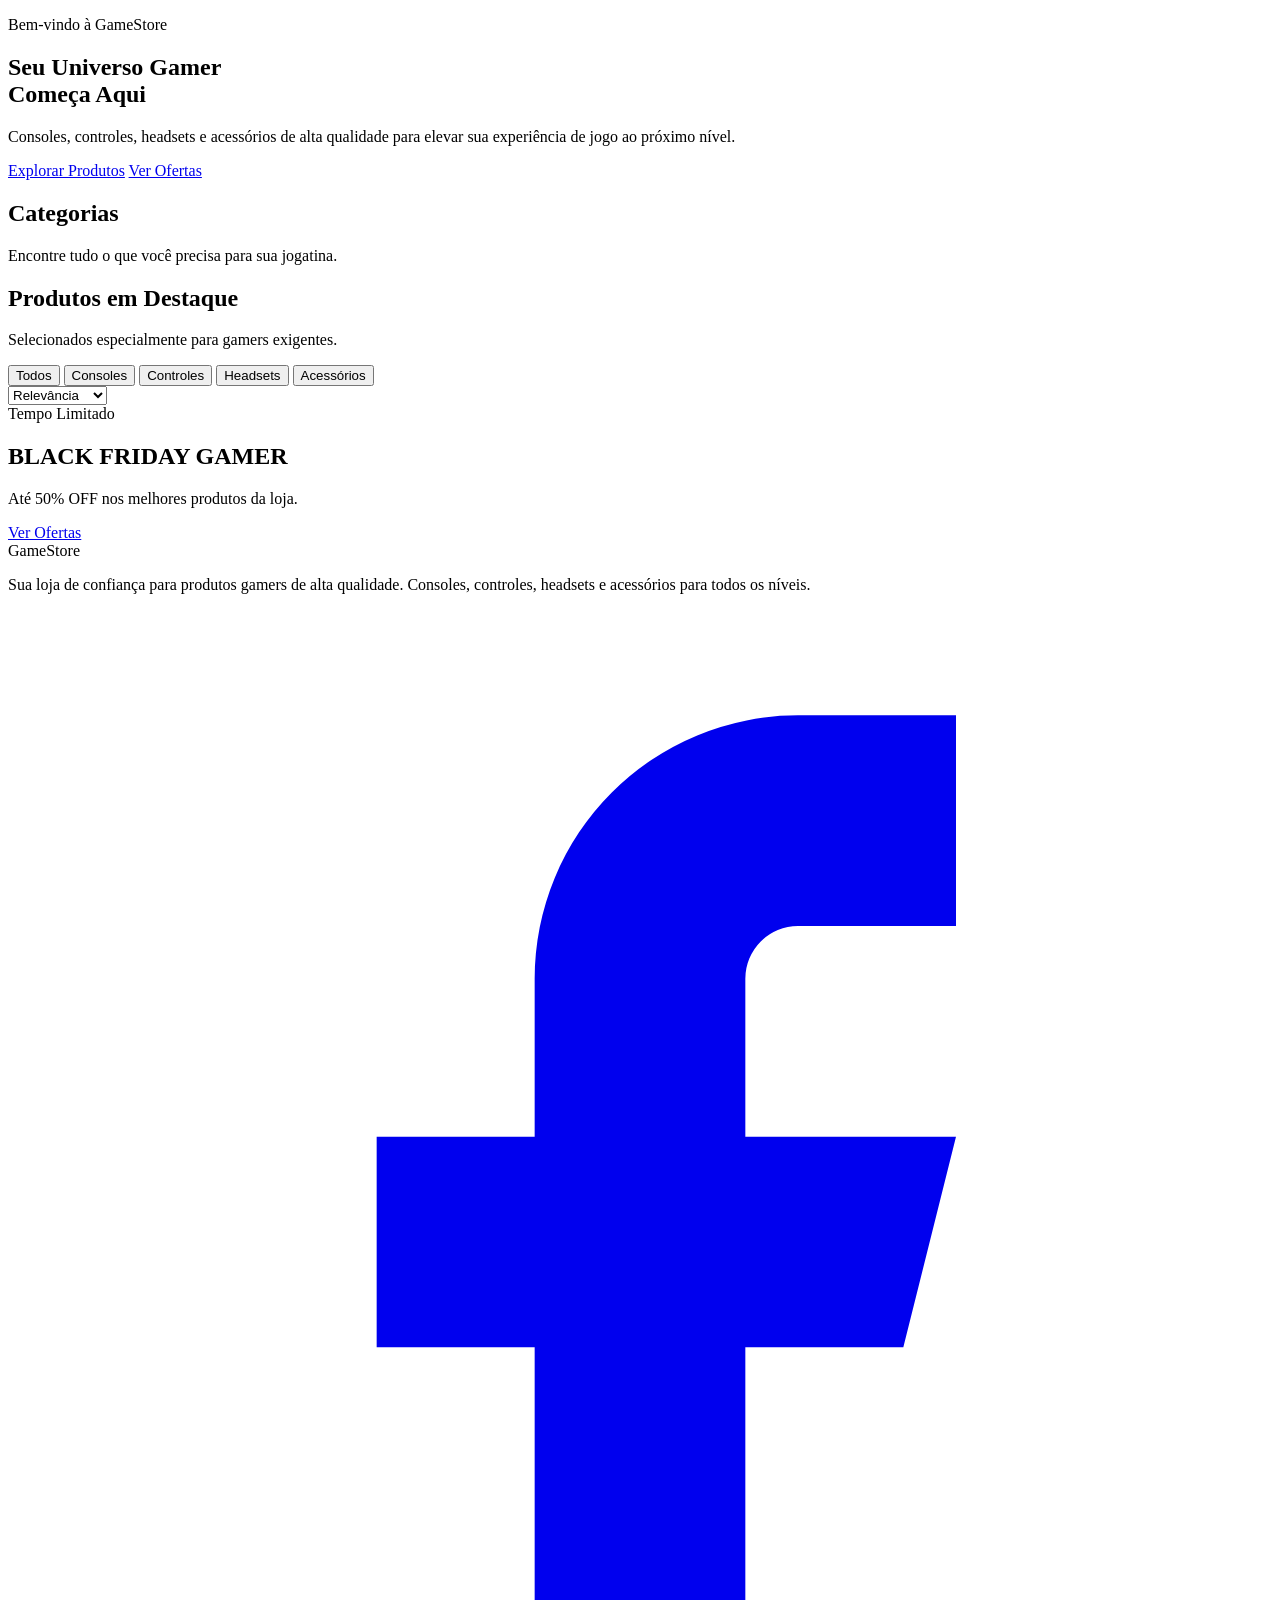
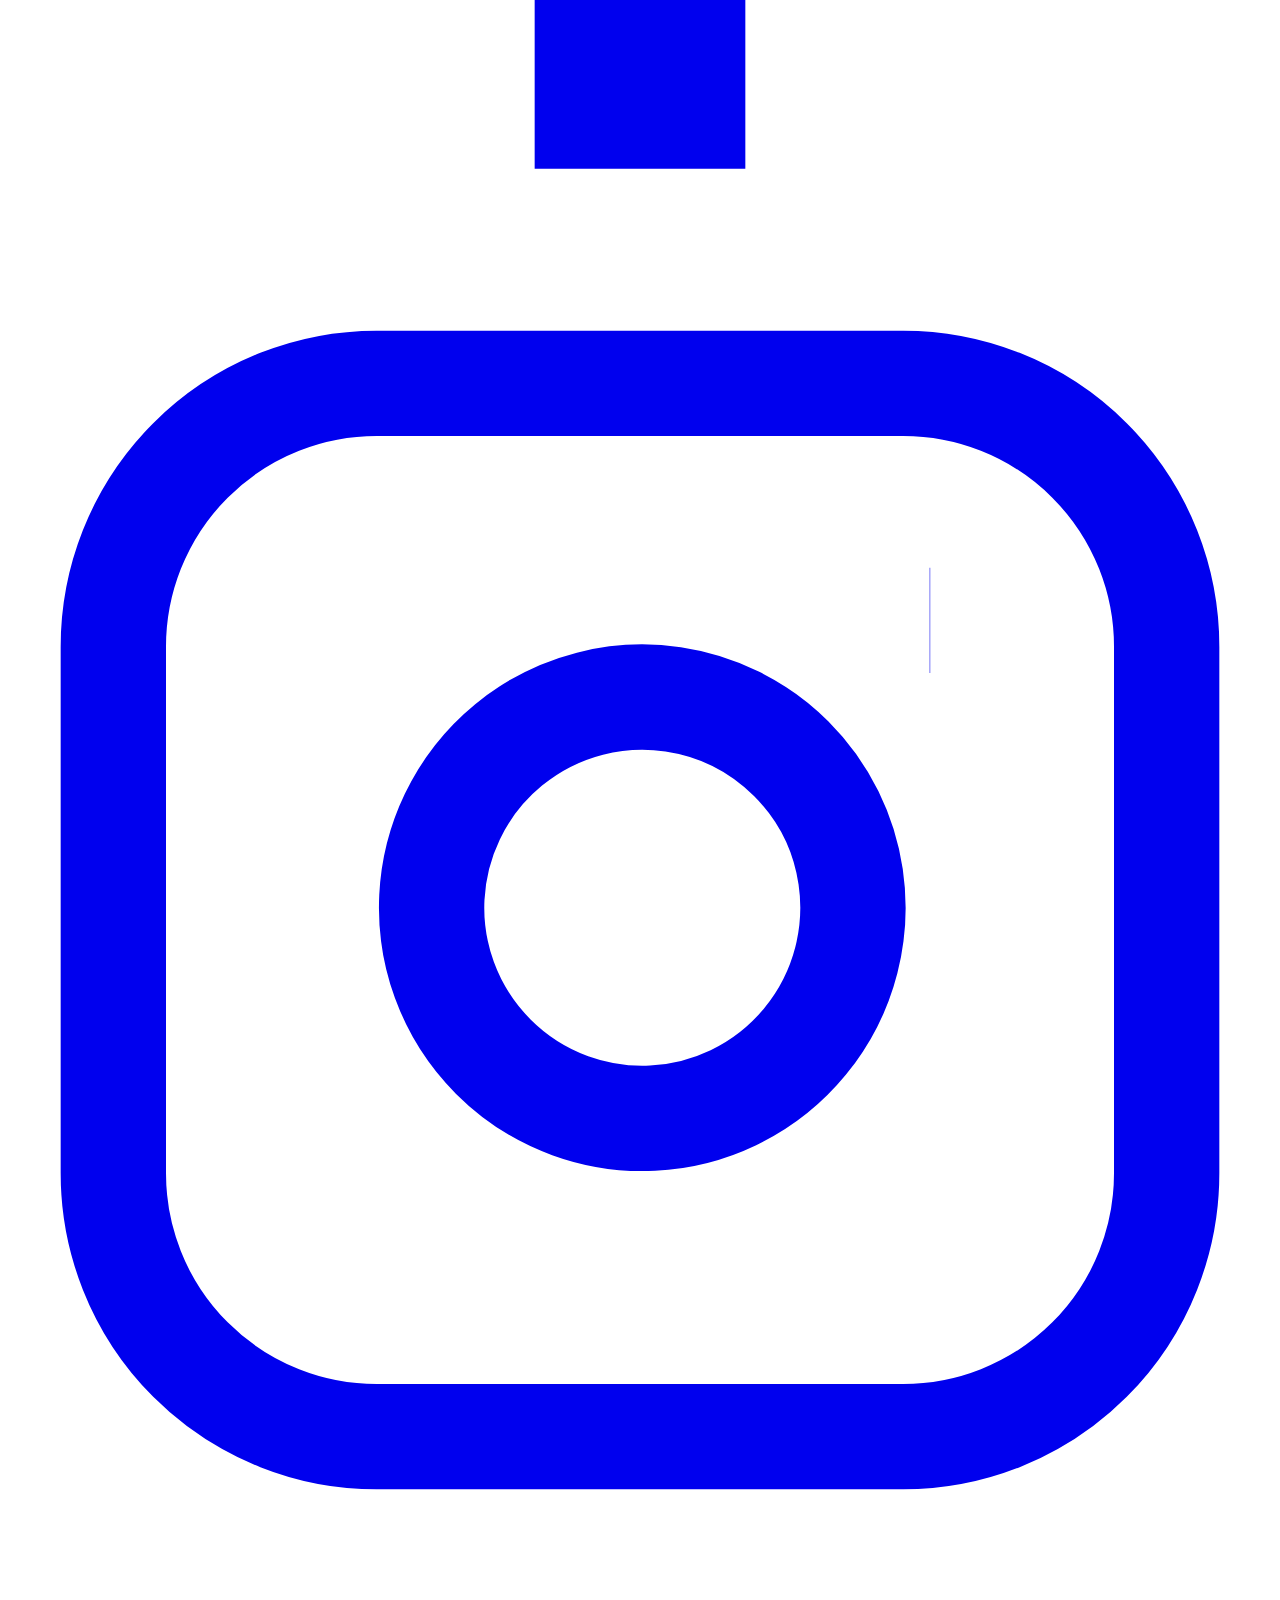
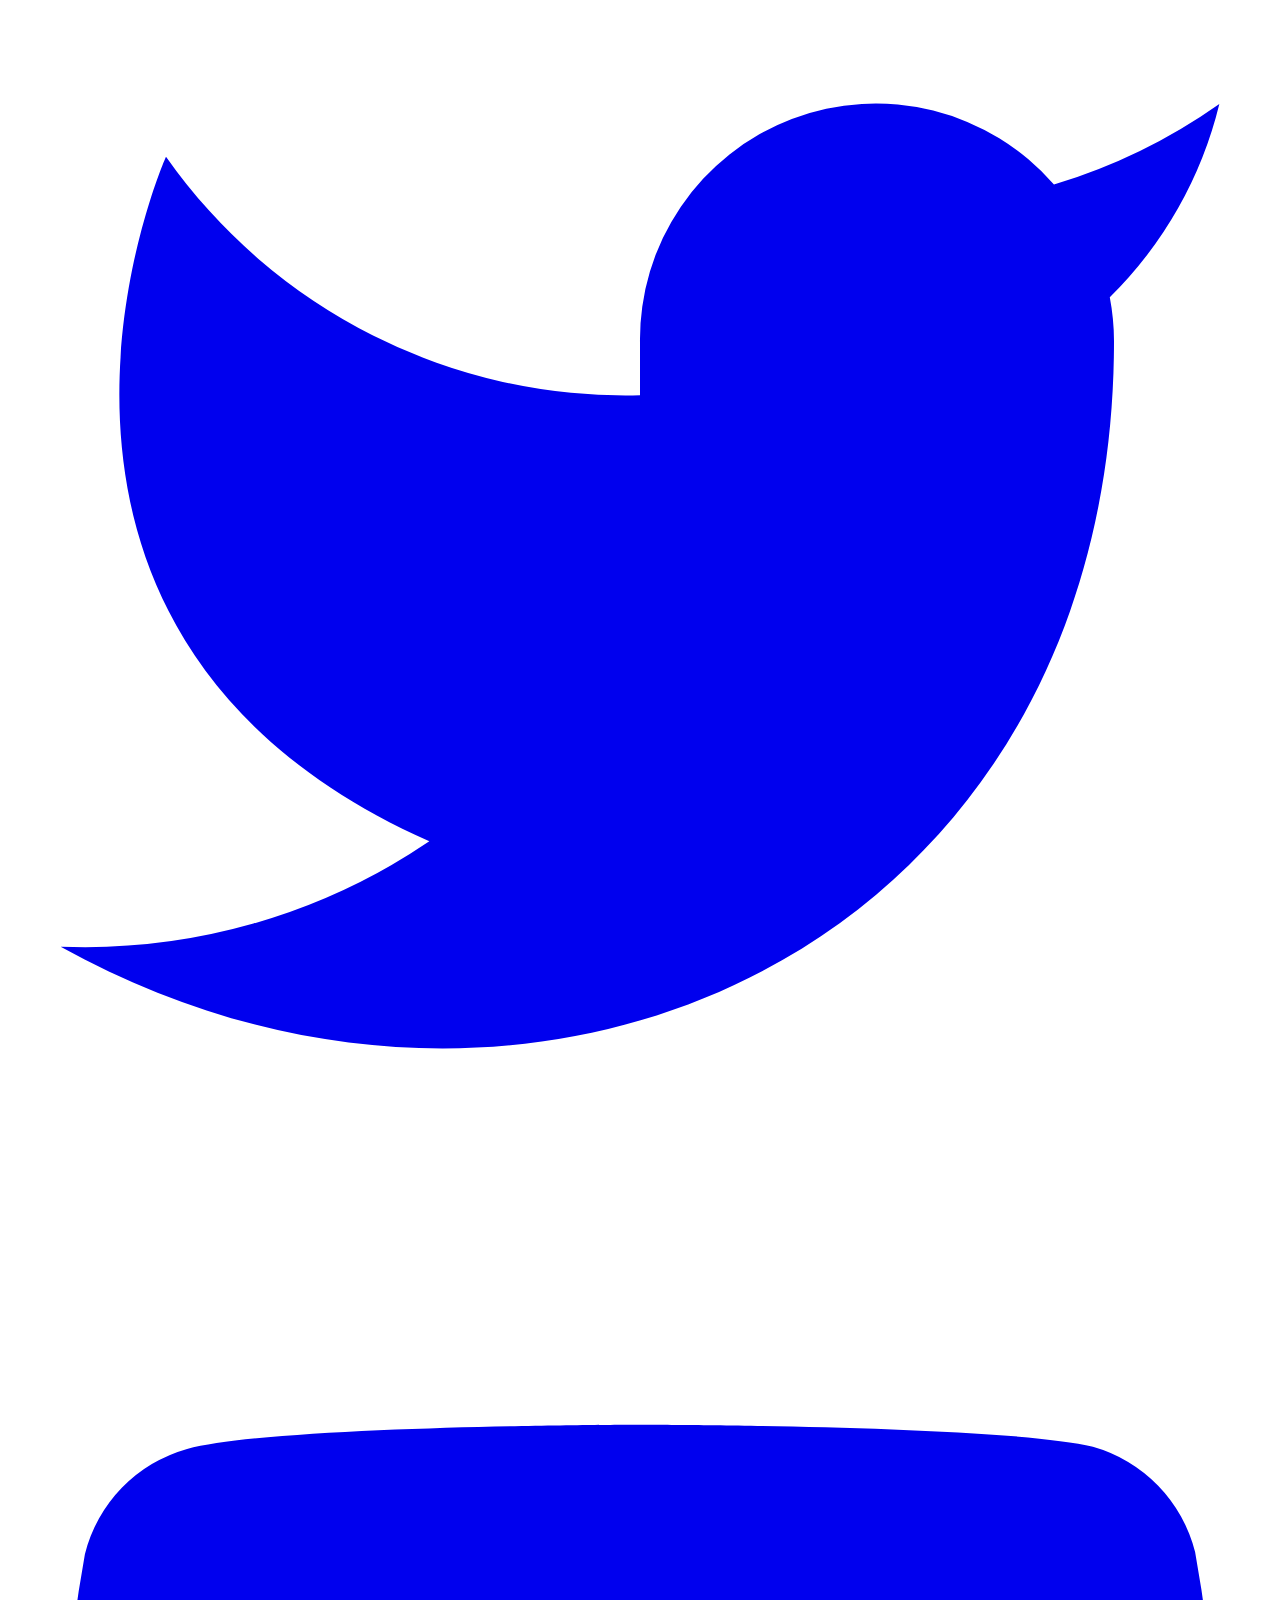
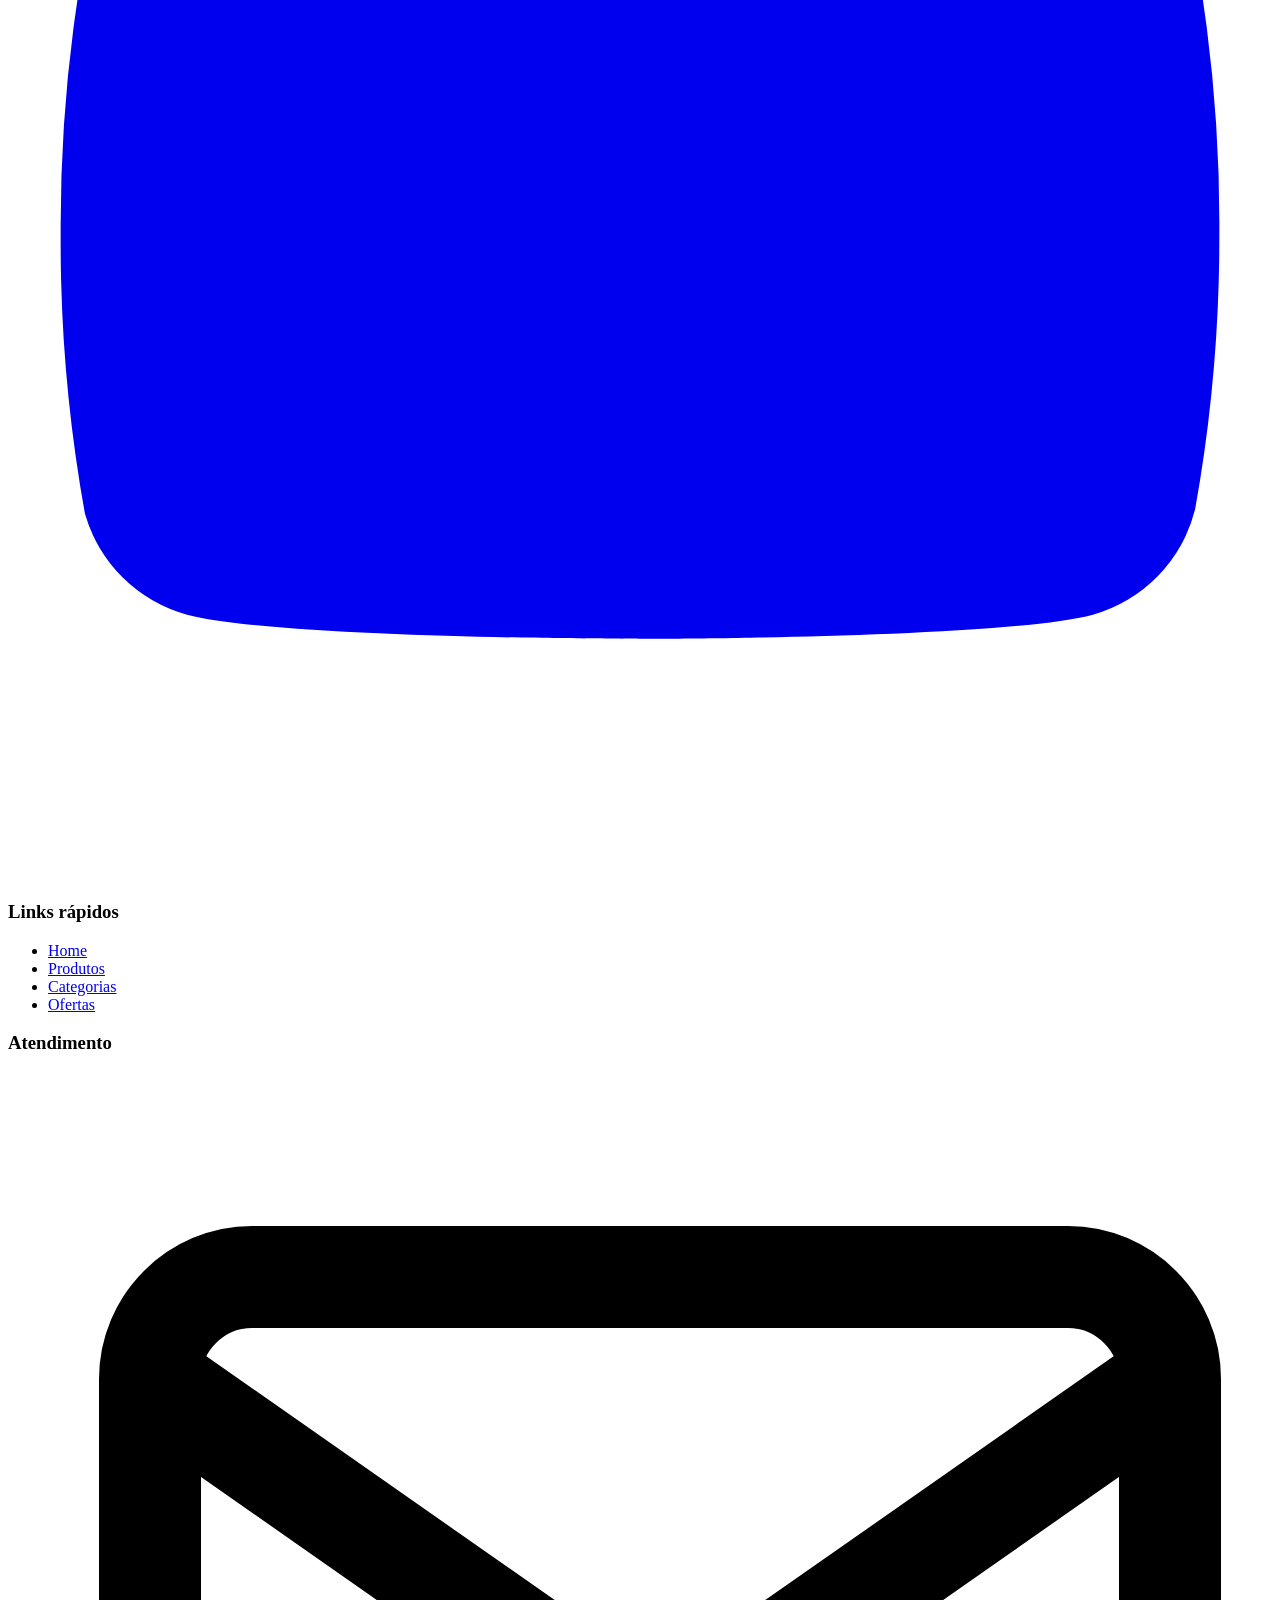
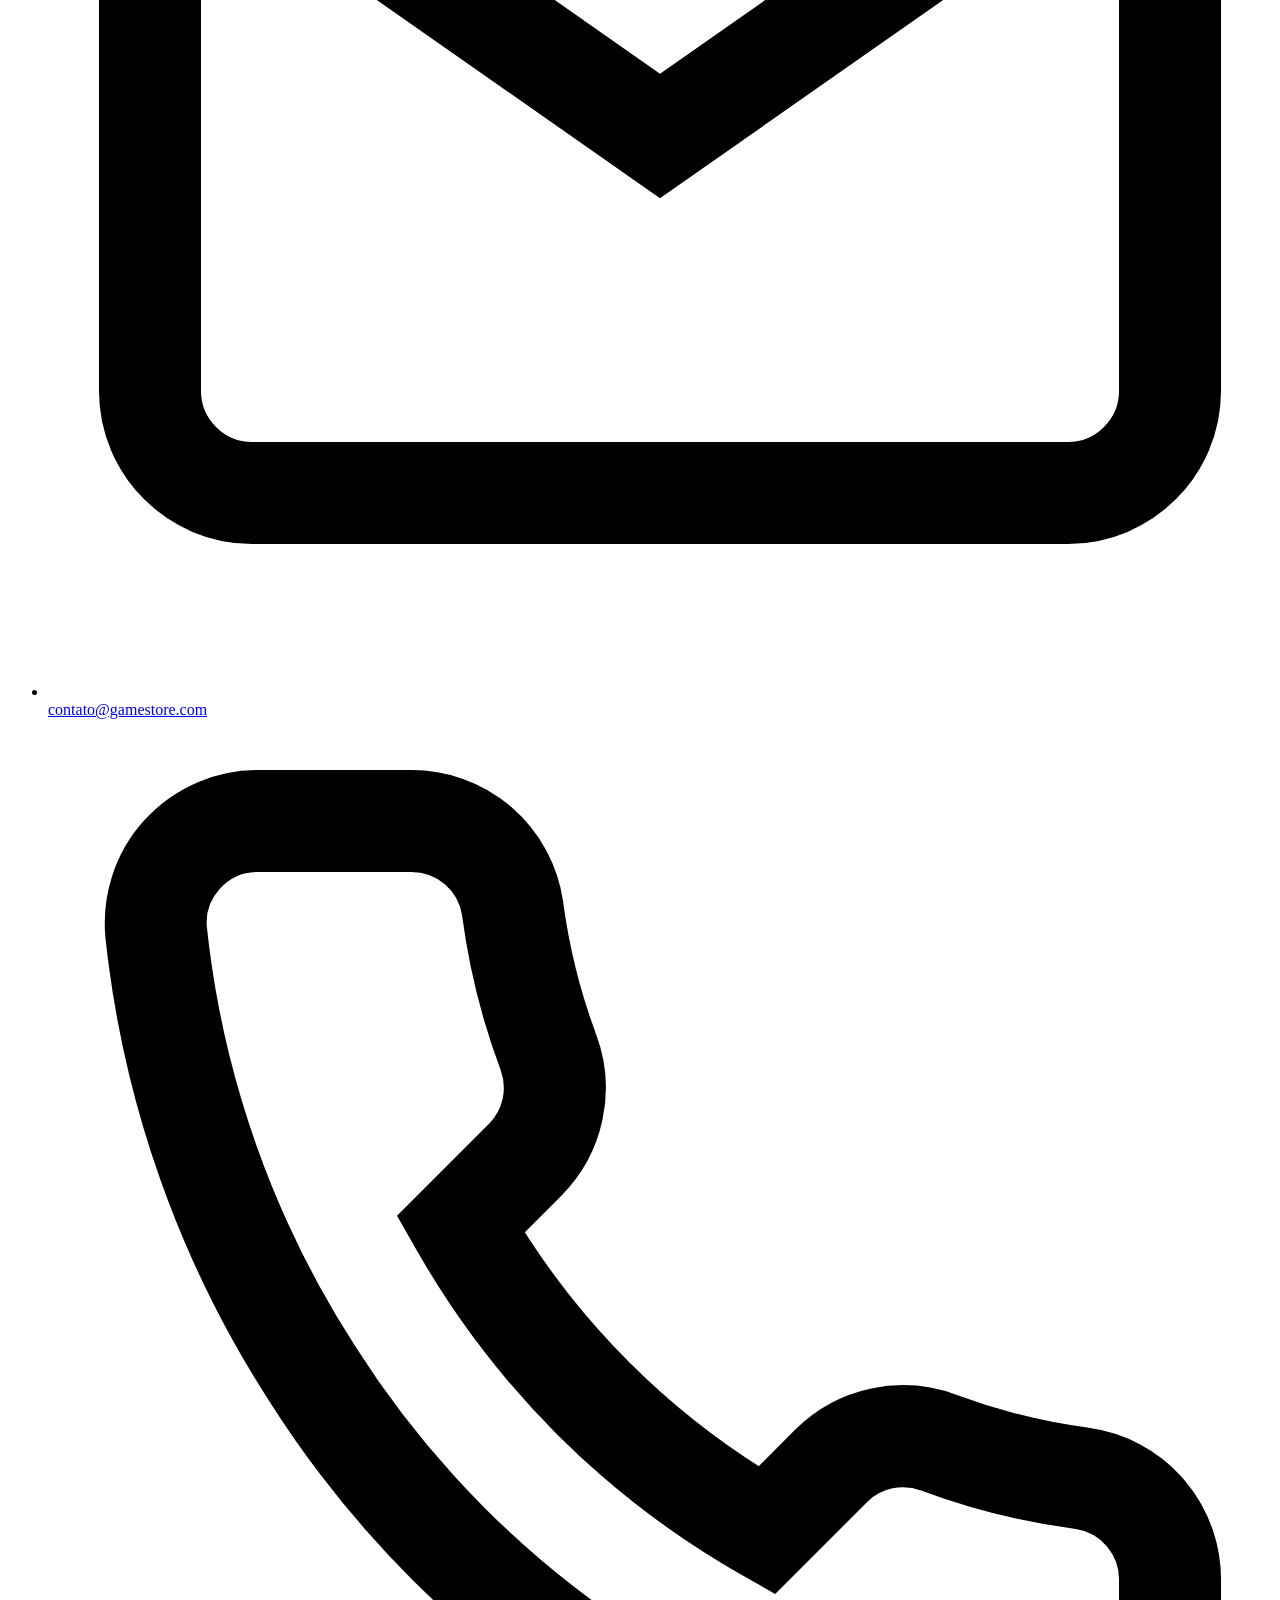
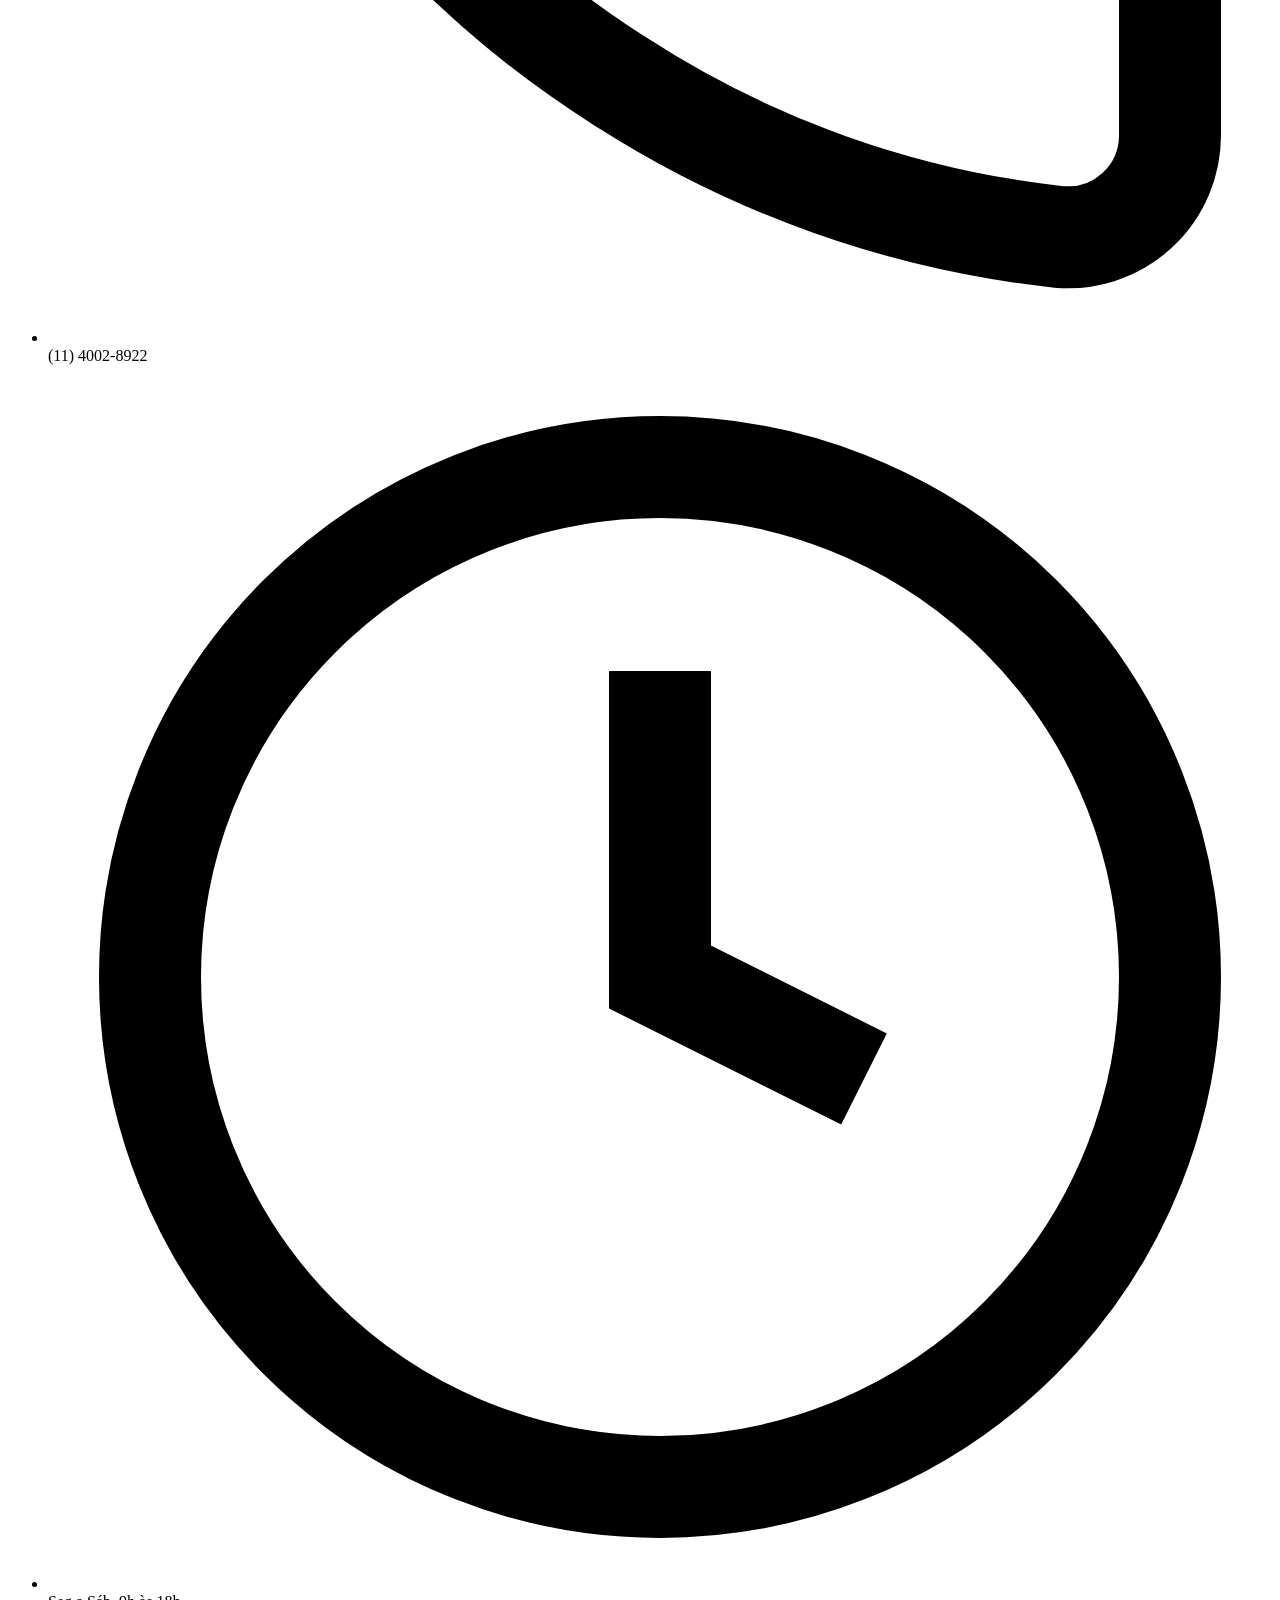
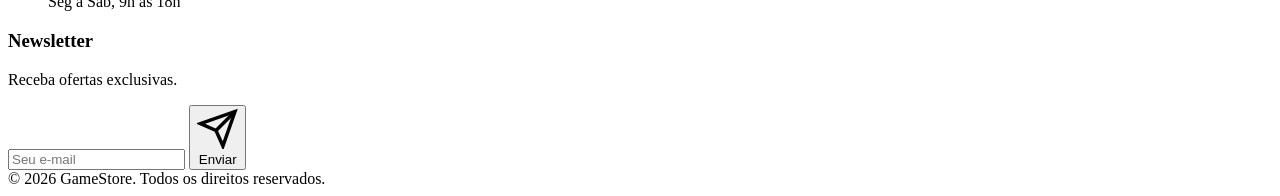
==== src/main/resources/static/index.html @ 71f6794e "frontend feito" ====
<!DOCTYPE html>
<html lang="pt-BR">
<head>
  <meta charset="UTF-8">
  <meta name="viewport" content="width=device-width, initial-scale=1.0">
  <title>GameStore - Seu Universo Gamer</title>
  <link rel="stylesheet" href="/css/style.css">
</head>
<body>

  <!-- Header -->
  <header class="header"></header>

  <!-- ============================================
       HERO
  ============================================ -->
  <section class="hero">
    <div class="hero-bg"></div>
    <div class="hero-overlay"></div>
    <div class="container">
      <div class="hero-content">
        <p class="hero-tag">Bem-vindo à GameStore</p>
        <h1 class="hero-title">
          Seu Universo Gamer<br>
          <span class="highlight">Começa Aqui</span>
        </h1>
        <p class="hero-description">
          Consoles, controles, headsets e acessórios de alta qualidade
          para elevar sua experiência de jogo ao próximo nível.
        </p>
        <div class="hero-buttons">
          <a href="#produtos" class="btn btn-primary">Explorar Produtos</a>
          <a href="#ofertas" class="btn btn-outline">Ver Ofertas</a>
        </div>
      </div>
    </div>
  </section>

  <!-- ============================================
       CATEGORIAS
  ============================================ -->
  <section class="section" id="categorias">
    <div class="container">
      <div class="section-header">
        <h2 class="section-title">Categorias</h2>
        <p class="section-subtitle">Encontre tudo o que você precisa para sua jogatina.</p>
      </div>
      <div class="categories-grid" id="categoriasGrid"></div>
    </div>
  </section>

  <!-- ============================================
       PRODUTOS EM DESTAQUE
  ============================================ -->
  <section class="section" id="produtos">
    <div class="container">
      <div class="section-header">
        <h2 class="section-title">Produtos em Destaque</h2>
        <p class="section-subtitle">Selecionados especialmente para gamers exigentes.</p>
      </div>

      <div class="products-toolbar">
        <div class="filter-tabs">
          <button class="filter-tab active" data-filtro="Todos">Todos</button>
          <button class="filter-tab" data-filtro="Consoles">Consoles</button>
          <button class="filter-tab" data-filtro="Controles">Controles</button>
          <button class="filter-tab" data-filtro="Headsets">Headsets</button>
          <button class="filter-tab" data-filtro="Acessórios">Acessórios</button>
        </div>
        <select class="sort-select" id="sortSelect">
          <option value="relevancia">Relevância</option>
          <option value="menor">Menor Preço</option>
          <option value="maior">Maior Preço</option>
          <option value="nome">Nome A-Z</option>
        </select>
      </div>

      <div class="products-grid" id="produtosGrid"></div>
    </div>
  </section>

  <!-- ============================================
       BENEFÍCIOS
  ============================================ -->
  <section class="section" id="beneficios">
    <div class="container">
      <div class="benefits-grid" id="beneficiosGrid"></div>
    </div>
  </section>

  <!-- ============================================
       BANNER PROMOCIONAL
  ============================================ -->
  <section class="section" id="ofertas">
    <div class="container">
      <div class="promo-banner">
        <div class="promo-content">
          <span class="promo-tag">Tempo Limitado</span>
          <h2 class="promo-title">BLACK FRIDAY GAMER</h2>
          <p class="promo-desc">Até 50% OFF nos melhores produtos da loja.</p>
          <a href="#produtos" class="btn btn-primary">Ver Ofertas</a>
        </div>
      </div>
    </div>
  </section>

  <!-- ============================================
       FOOTER
  ============================================ -->
  <footer class="footer" id="contato">
    <div class="container">
      <div class="footer-grid">
        <div>
          <div class="footer-logo">
            GameStore
            <span class="logo-icon"></span>
          </div>
          <p class="footer-desc">
            Sua loja de confiança para produtos gamers de alta qualidade.
            Consoles, controles, headsets e acessórios para todos os níveis.
          </p>
          <div class="social-links">
            <a href="#" class="social-link" title="Facebook">
              <svg viewBox="0 0 24 24" fill="currentColor"><path d="M18 2h-3a5 5 0 0 0-5 5v3H7v4h3v8h4v-8h3l1-4h-4V7a1 1 0 0 1 1-1h3z"/></svg>
            </a>
            <a href="#" class="social-link" title="Instagram">
              <svg viewBox="0 0 24 24" fill="none" stroke="currentColor" stroke-width="2"><rect x="2" y="2" width="20" height="20" rx="5"/><path d="M16 11.37A4 4 0 1 1 12.63 8 4 4 0 0 1 16 11.37z"/><line x1="17.5" y1="6.5" x2="17.51" y2="6.5"/></svg>
            </a>
            <a href="#" class="social-link" title="Twitter/X">
              <svg viewBox="0 0 24 24" fill="currentColor"><path d="M23 3a10.9 10.9 0 0 1-3.14 1.53 4.48 4.48 0 0 0-7.86 3v1A10.66 10.66 0 0 1 3 4s-4 9 5 13a11.64 11.64 0 0 1-7 2c9 5 20 0 20-11.5a4.5 4.5 0 0 0-.08-.83A7.72 7.72 0 0 0 23 3z"/></svg>
            </a>
            <a href="#" class="social-link" title="YouTube">
              <svg viewBox="0 0 24 24" fill="currentColor"><path d="M22.54 6.42a2.78 2.78 0 0 0-1.94-2C18.88 4 12 4 12 4s-6.88 0-8.6.46a2.78 2.78 0 0 0-1.94 2A29 29 0 0 0 1 11.75a29 29 0 0 0 .46 5.33A2.78 2.78 0 0 0 3.4 19c1.72.46 8.6.46 8.6.46s6.88 0 8.6-.46a2.78 2.78 0 0 0 1.94-2 29 29 0 0 0 .46-5.25 29 29 0 0 0-.46-5.33z"/><polygon points="9.75 15.02 15.5 11.75 9.75 8.48 9.75 15.02"/></svg>
            </a>
          </div>
        </div>

        <div>
          <h3 class="footer-title">Links rápidos</h3>
          <ul class="footer-links">
            <li><a href="/">Home</a></li>
            <li><a href="#produtos">Produtos</a></li>
            <li><a href="#categorias">Categorias</a></li>
            <li><a href="#ofertas">Ofertas</a></li>
          </ul>
        </div>

        <div>
          <h3 class="footer-title">Atendimento</h3>
          <ul class="footer-contact">
            <li>
              <svg viewBox="0 0 24 24" fill="none" stroke="currentColor" stroke-width="2"><path d="M4 4h16c1.1 0 2 .9 2 2v12c0 1.1-.9 2-2 2H4c-1.1 0-2-.9-2-2V6c0-1.1.9-2 2-2z"/><polyline points="22,6 12,13 2,6"/></svg>
              <a href="mailto:contato@gamestore.com">contato@gamestore.com</a>
            </li>
            <li>
              <svg viewBox="0 0 24 24" fill="none" stroke="currentColor" stroke-width="2"><path d="M22 16.92v3a2 2 0 0 1-2.18 2 19.79 19.79 0 0 1-8.63-3.07 19.5 19.5 0 0 1-6-6 19.79 19.79 0 0 1-3.07-8.67A2 2 0 0 1 4.11 2h3a2 2 0 0 1 2 1.72 12.84 12.84 0 0 0 .7 2.81 2 2 0 0 1-.45 2.11L8.09 9.91a16 16 0 0 0 6 6l1.27-1.27a2 2 0 0 1 2.11-.45 12.84 12.84 0 0 0 2.81.7A2 2 0 0 1 22 16.92z"/></svg>
              <span>(11) 4002-8922</span>
            </li>
            <li>
              <svg viewBox="0 0 24 24" fill="none" stroke="currentColor" stroke-width="2"><circle cx="12" cy="12" r="10"/><polyline points="12 6 12 12 16 14"/></svg>
              <span>Seg a Sáb, 9h às 18h</span>
            </li>
          </ul>
        </div>

        <div>
          <h3 class="footer-title">Newsletter</h3>
          <p class="newsletter-text">Receba ofertas exclusivas.</p>
          <form class="newsletter-form" id="newsletterForm">
            <input type="email" class="newsletter-input" placeholder="Seu e-mail" required>
            <button type="submit" class="newsletter-btn">
              <svg viewBox="0 0 24 24" fill="none" stroke="currentColor" stroke-width="2"><line x1="22" y1="2" x2="11" y2="13"/><polygon points="22 2 15 22 11 13 2 9 22 2"/></svg>
              Enviar
            </button>
          </form>
        </div>
      </div>

      <div class="footer-bottom">
        © 2026 GameStore. Todos os direitos reservados.
      </div>
    </div>
  </footer>

  <!-- Modal de Produto -->
  <div class="modal-overlay" id="modalOverlay"></div>

  <!-- Scripts -->
  <script src="/js/api.js"></script>
  <script src="/js/main.js"></script>
</body>
</html>
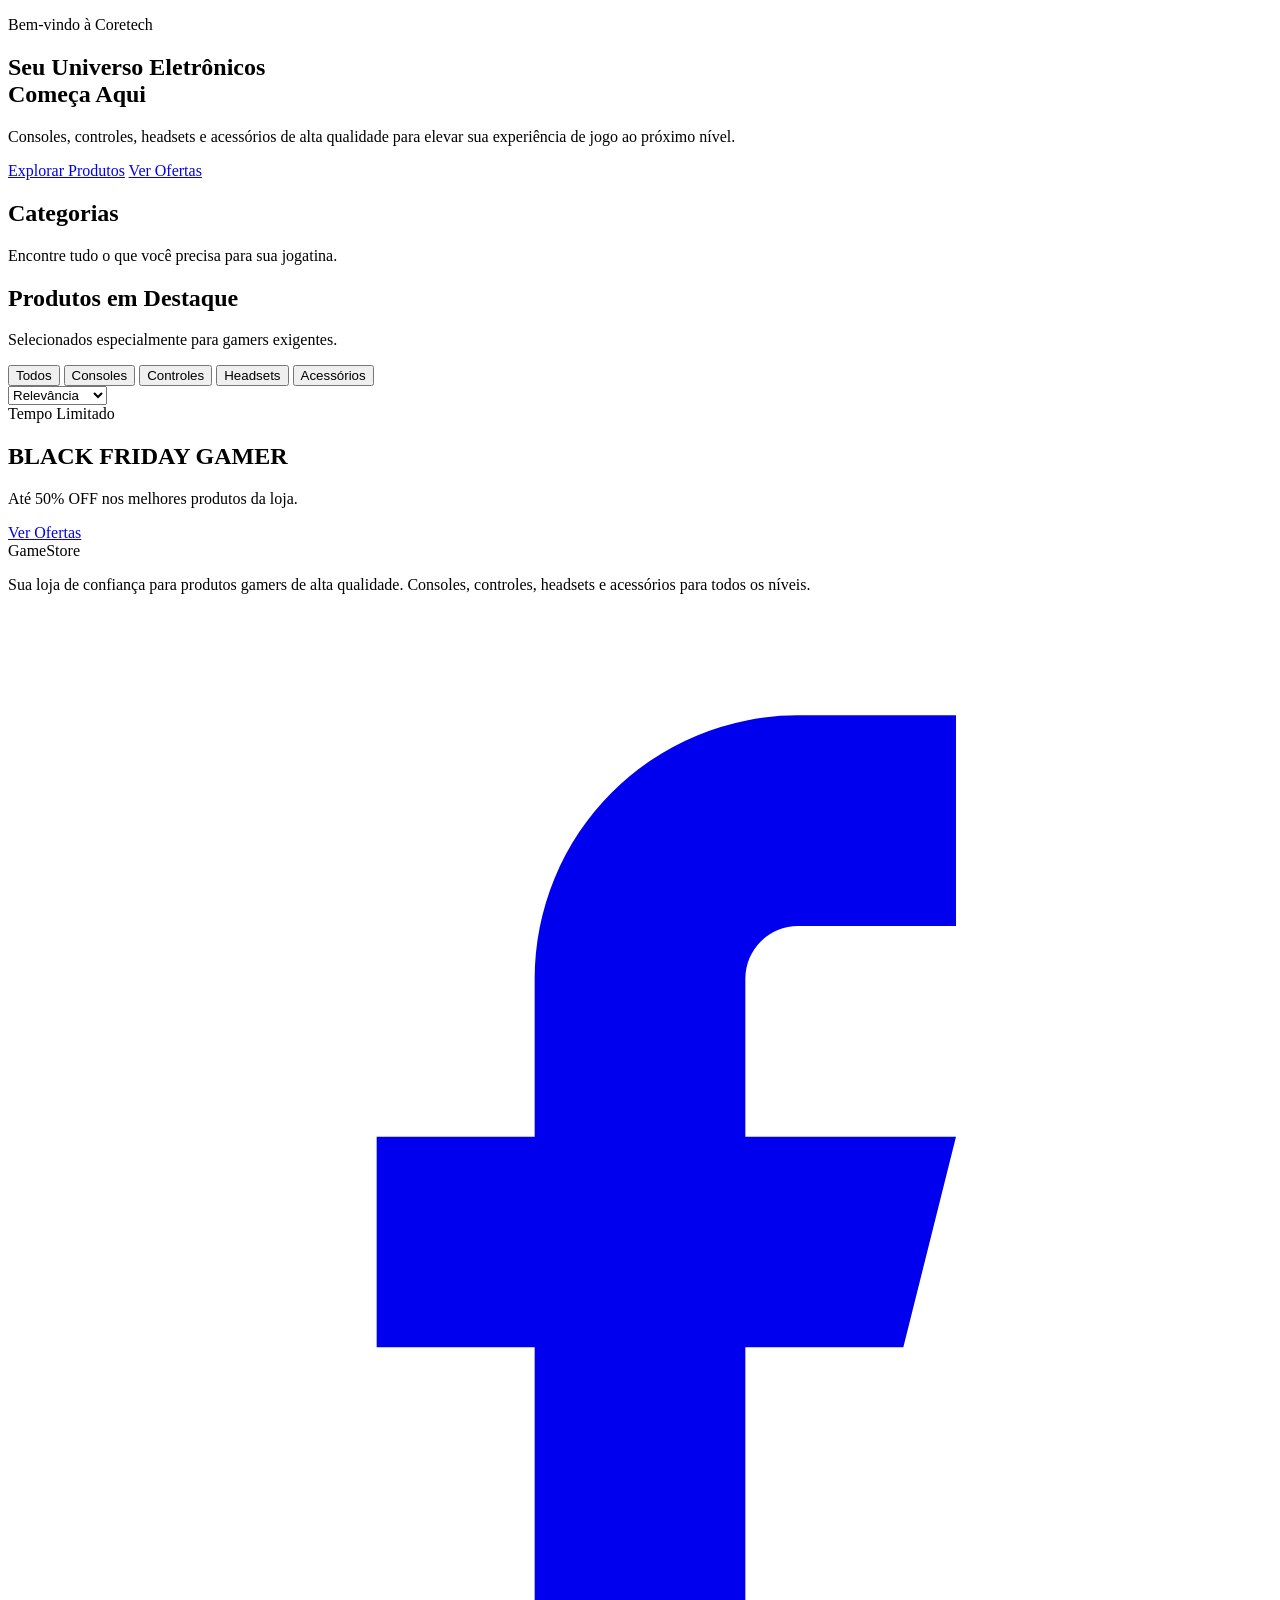
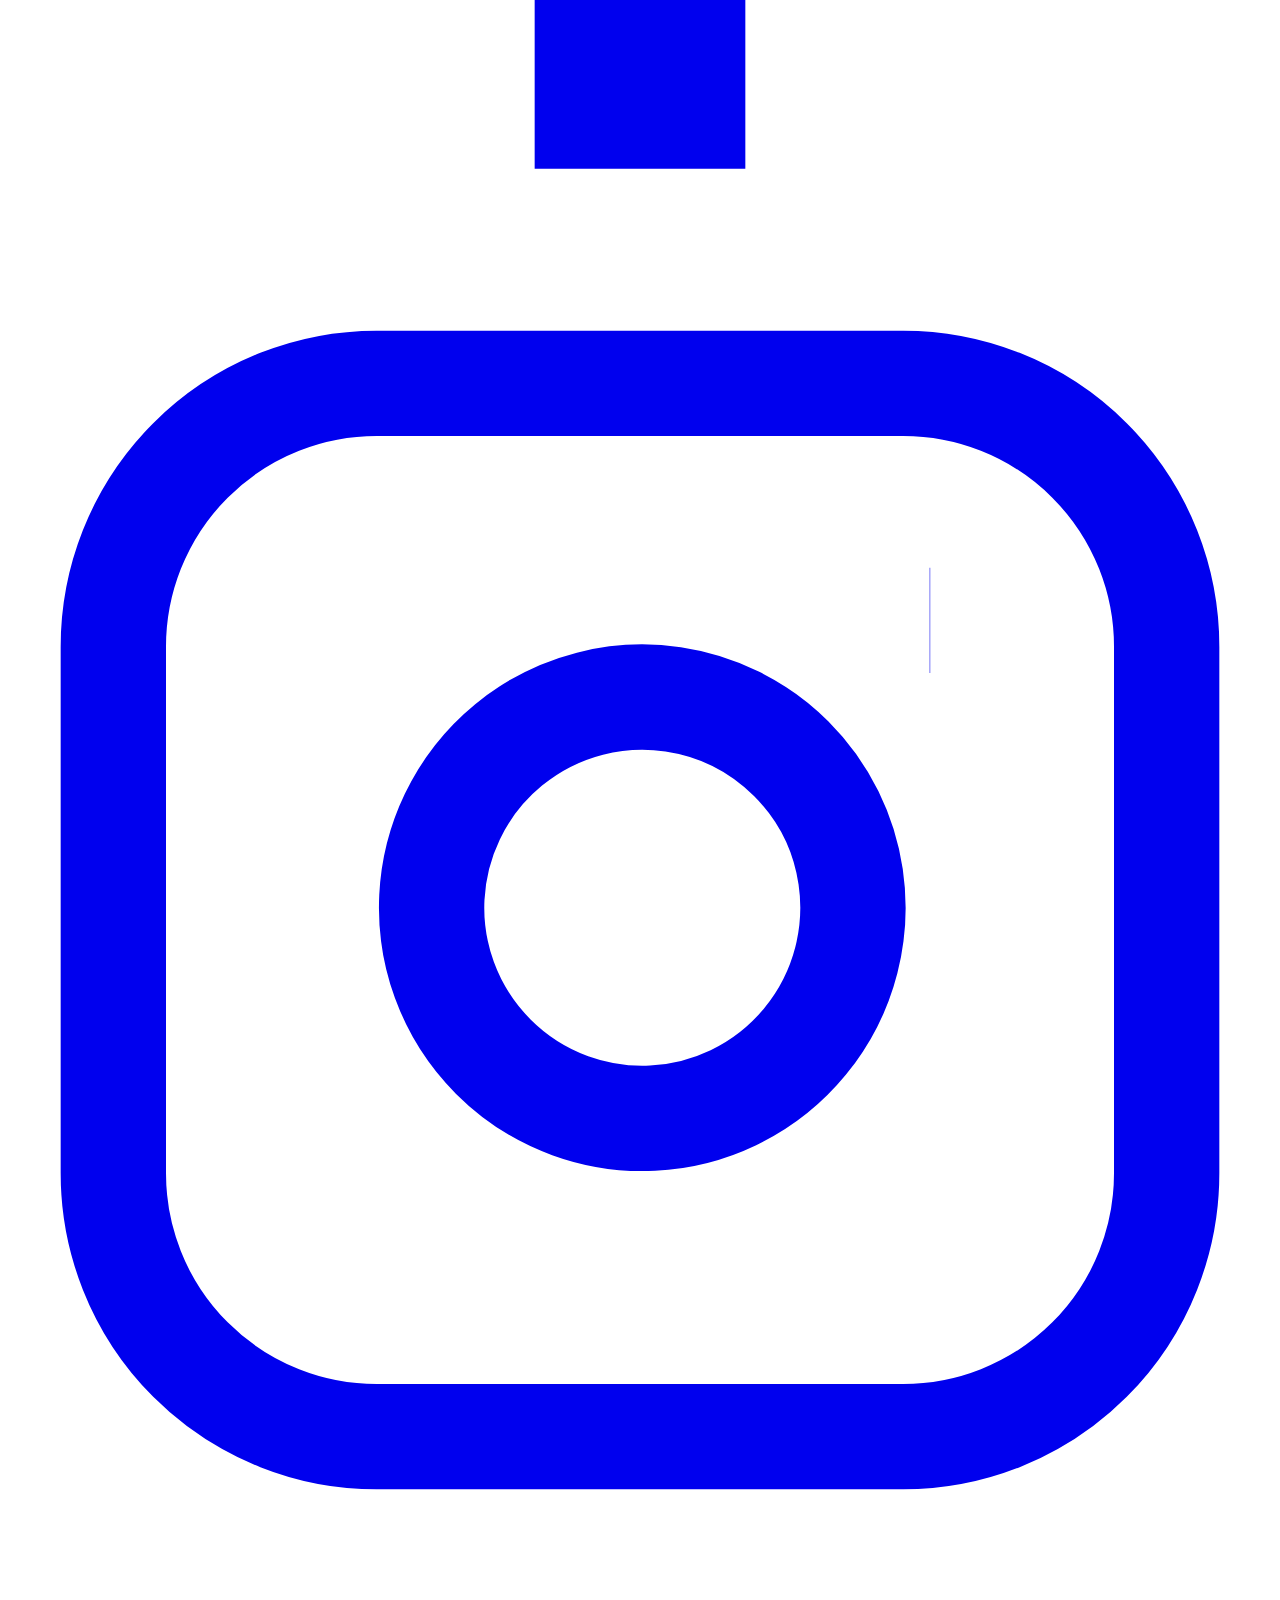
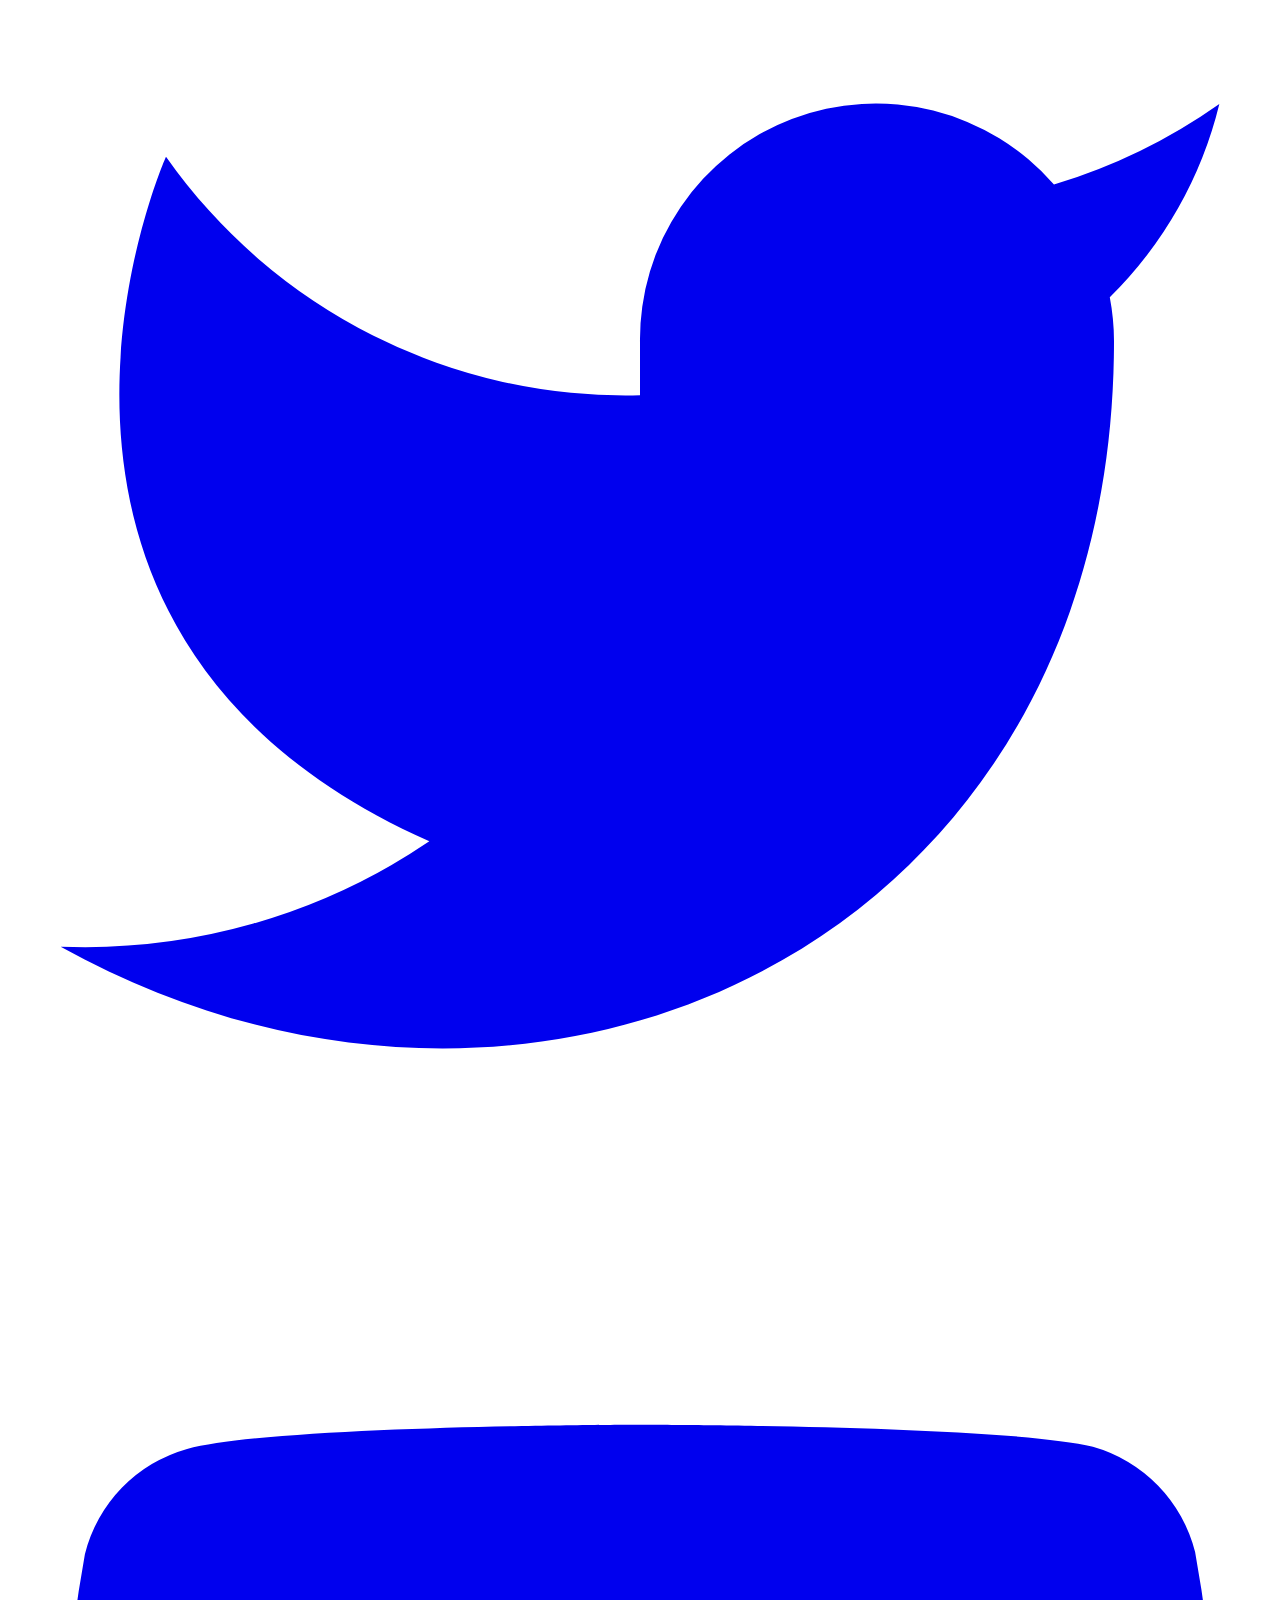
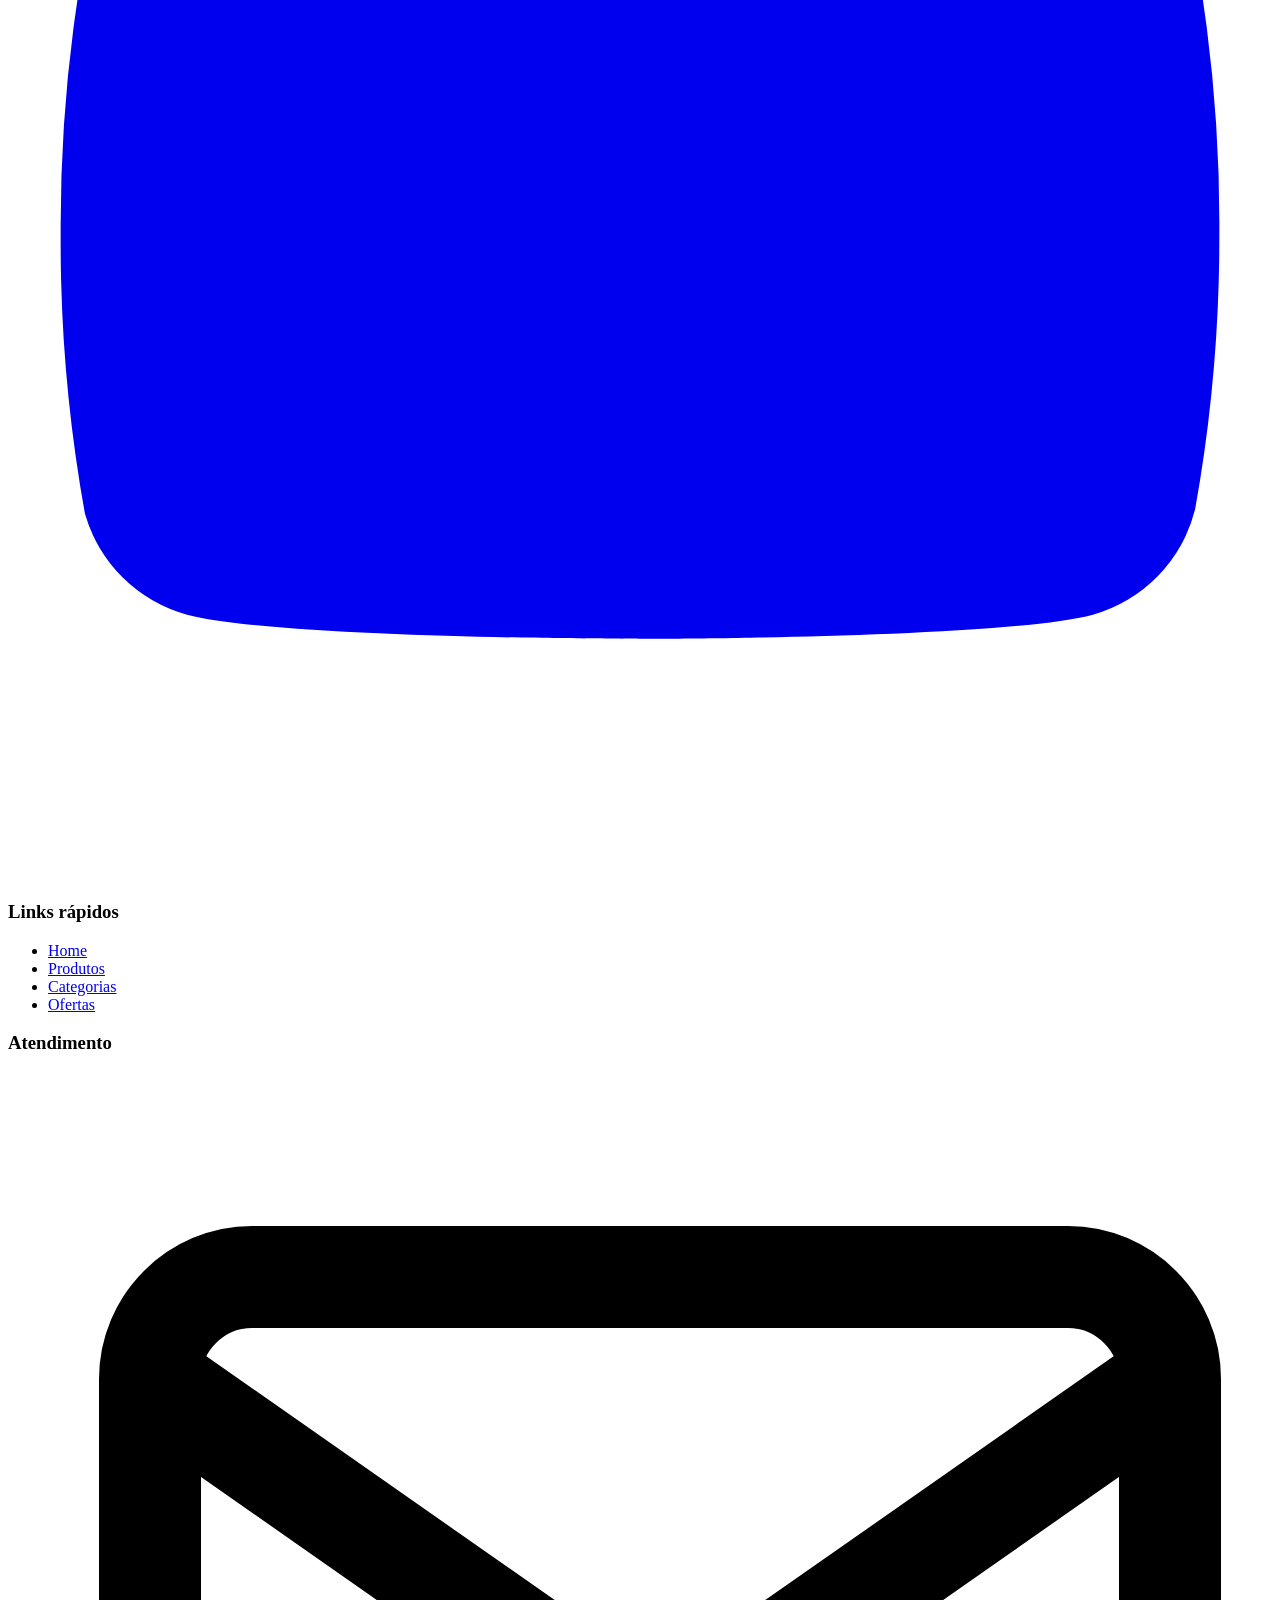
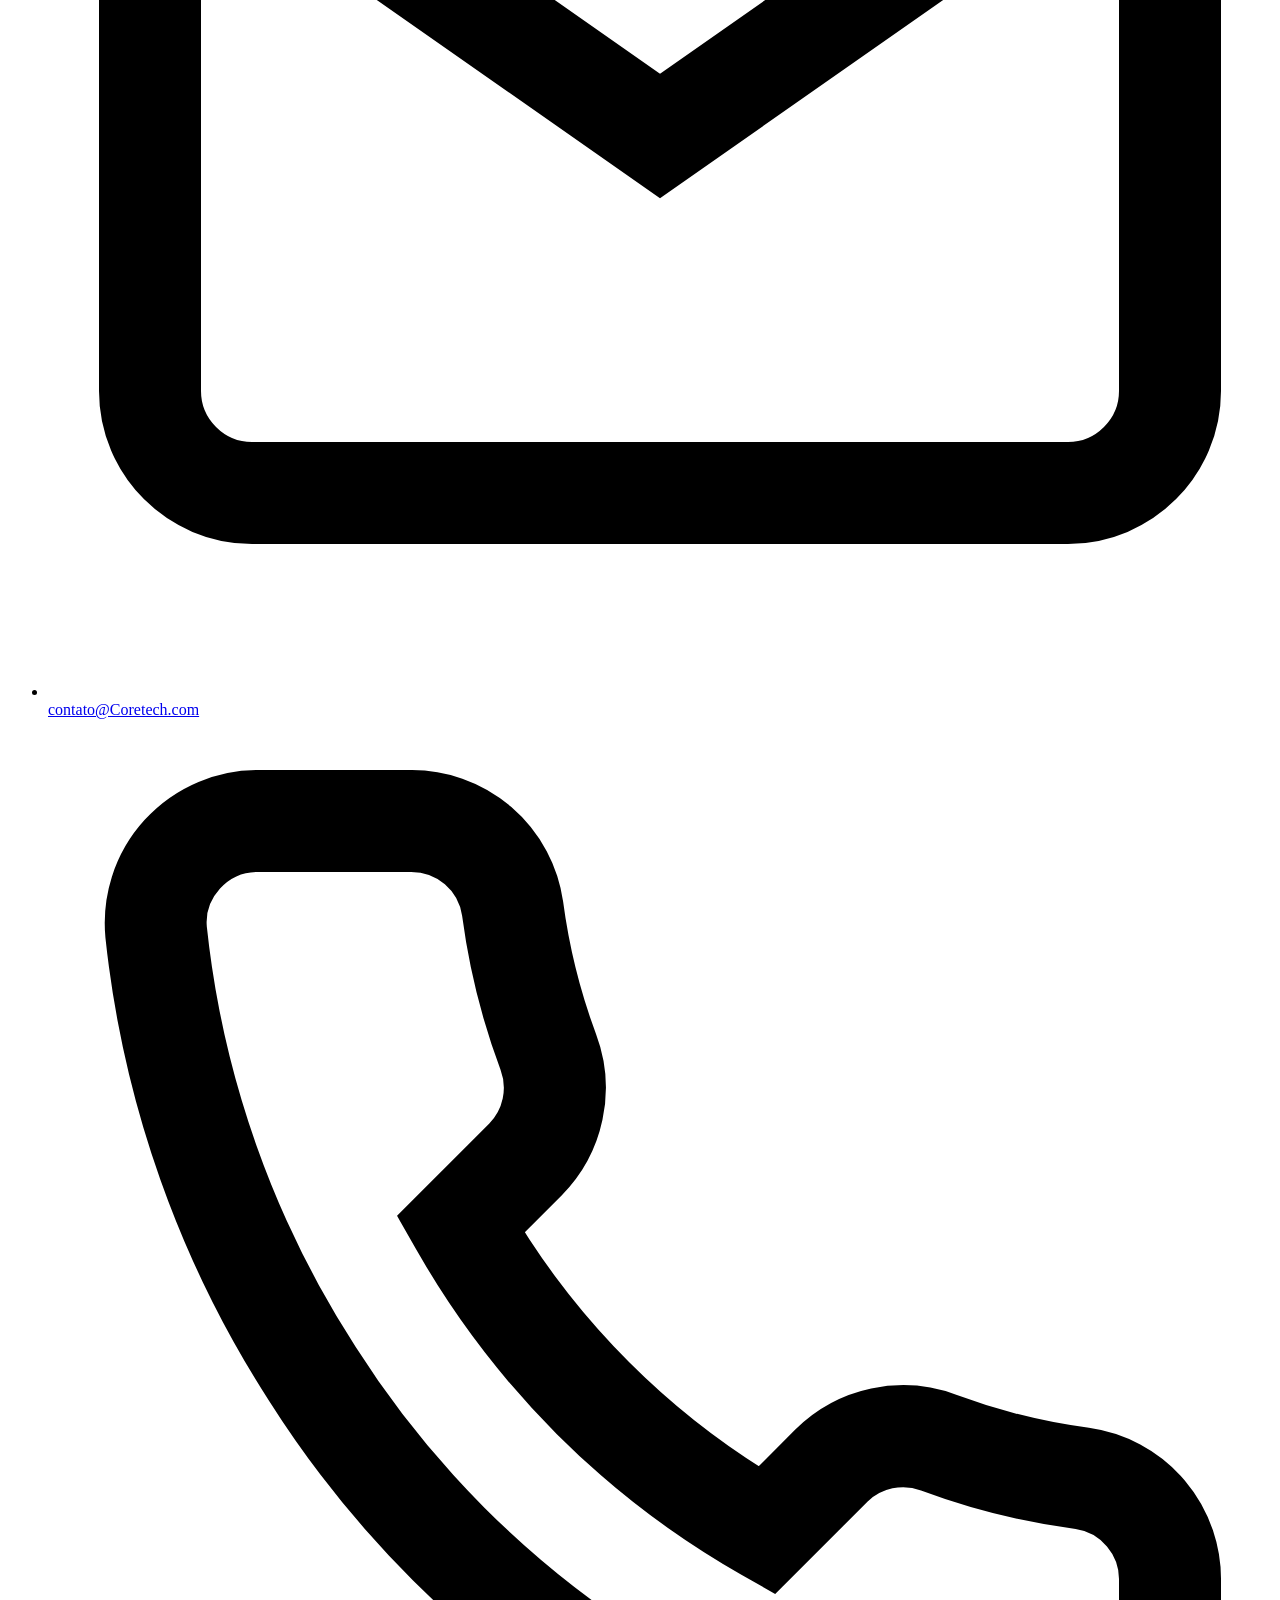
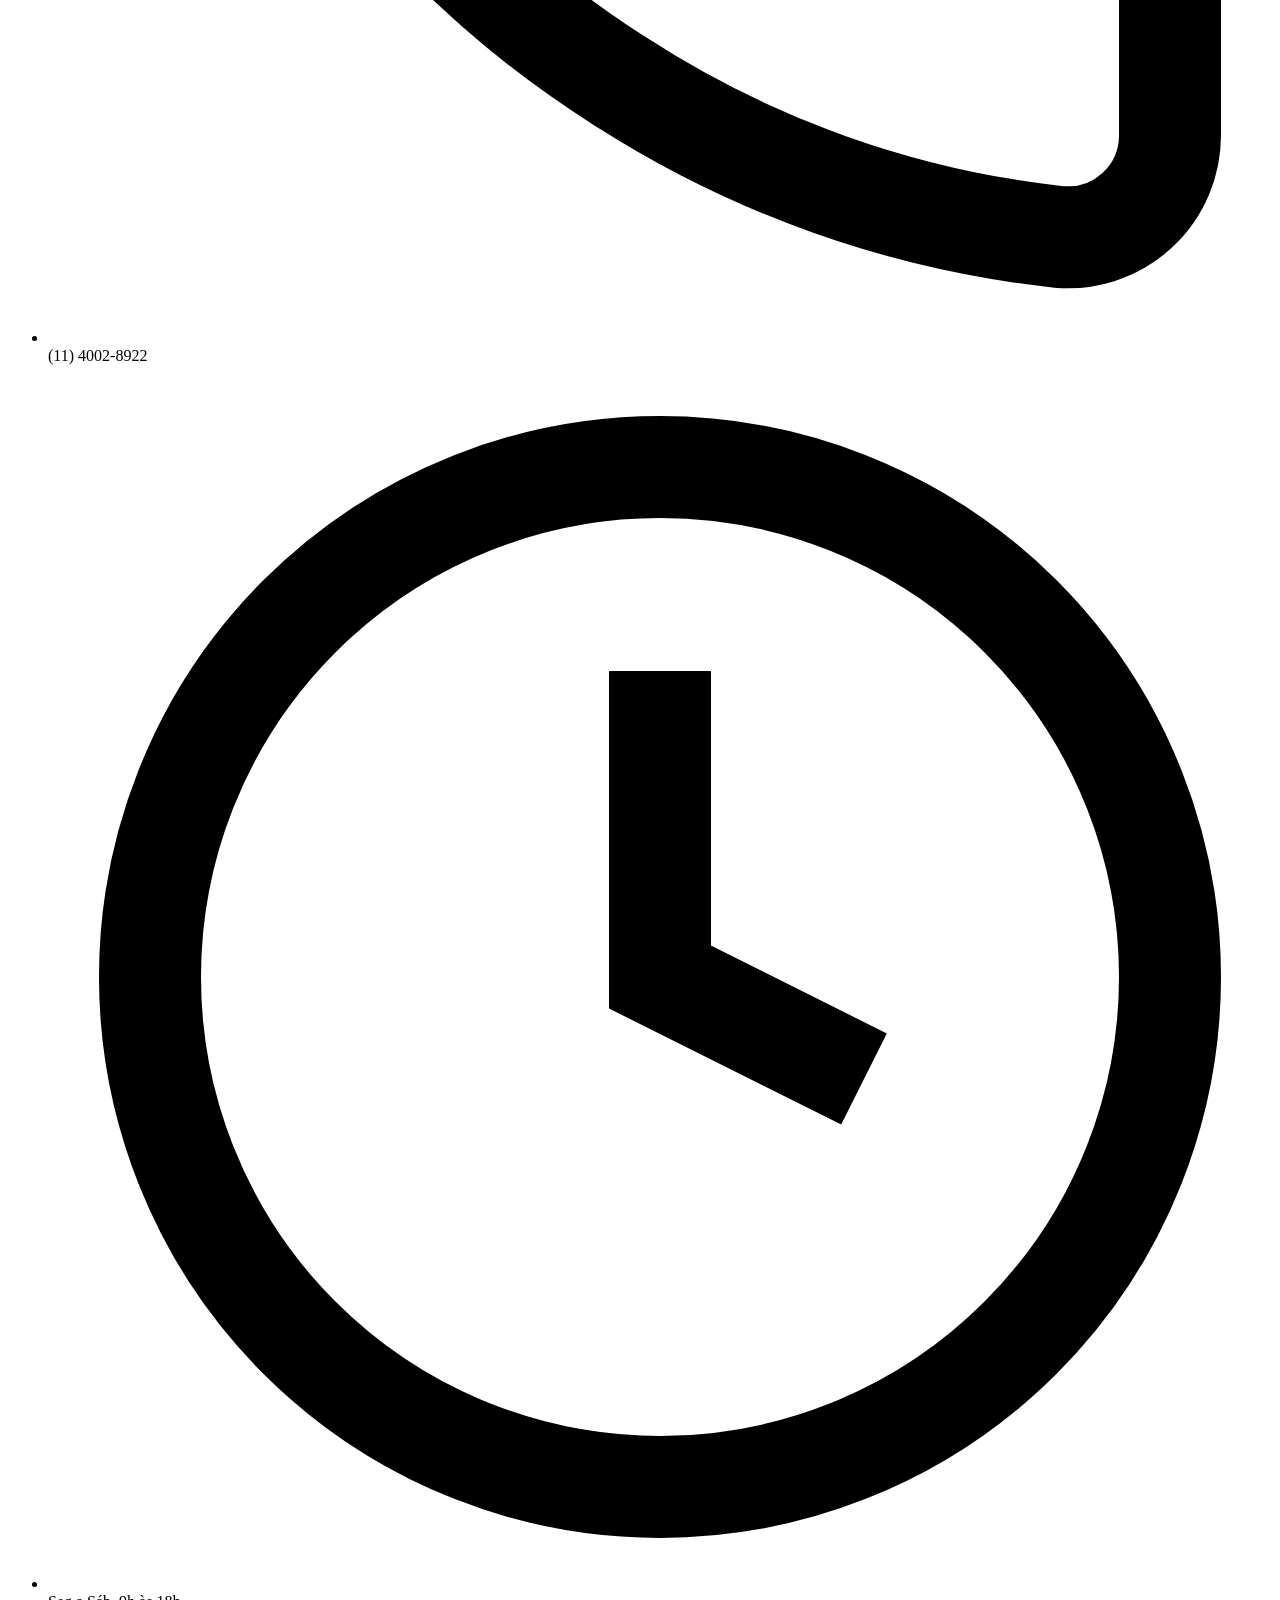
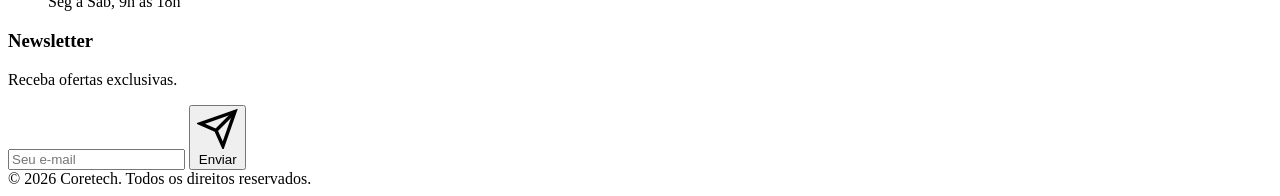
==== commit a38e1be2: "tela de admin criada" ====
--- a/src/main/resources/static/index.html
+++ b/src/main/resources/static/index.html
@@ -3,25 +3,22 @@
 <head>
   <meta charset="UTF-8">
   <meta name="viewport" content="width=device-width, initial-scale=1.0">
-  <title>GameStore - Seu Universo Gamer</title>
+  <title>Coretech - Seu universo de produtos de alta qualidade</title>
   <link rel="stylesheet" href="/css/style.css">
 </head>
 <body>
 
-  <!-- Header -->
+ 
   <header class="header"></header>
 
-  <!-- ============================================
-       HERO
-  ============================================ -->
   <section class="hero">
     <div class="hero-bg"></div>
     <div class="hero-overlay"></div>
     <div class="container">
       <div class="hero-content">
-        <p class="hero-tag">Bem-vindo à GameStore</p>
+        <p class="hero-tag">Bem-vindo à Coretech</p>
         <h1 class="hero-title">
-          Seu Universo Gamer<br>
+          Seu Universo Eletrônicos<br>
           <span class="highlight">Começa Aqui</span>
         </h1>
         <p class="hero-description">
@@ -36,9 +33,7 @@
     </div>
   </section>
 
-  <!-- ============================================
-       CATEGORIAS
-  ============================================ -->
+  <!-- CATEGORIAS  -->
   <section class="section" id="categorias">
     <div class="container">
       <div class="section-header">
@@ -49,9 +44,7 @@
     </div>
   </section>
 
-  <!-- ============================================
-       PRODUTOS EM DESTAQUE
-  ============================================ -->
+  <!--  PRODUTOS EM DESTAQUE -->
   <section class="section" id="produtos">
     <div class="container">
       <div class="section-header">
@@ -79,18 +72,14 @@
     </div>
   </section>
 
-  <!-- ============================================
-       BENEFÍCIOS
-  ============================================ -->
+  <!-- BENEFÍCIOS -->
   <section class="section" id="beneficios">
     <div class="container">
       <div class="benefits-grid" id="beneficiosGrid"></div>
     </div>
   </section>
 
-  <!-- ============================================
-       BANNER PROMOCIONAL
-  ============================================ -->
+  <!-- BANNER PROMOCIONAL -->
   <section class="section" id="ofertas">
     <div class="container">
       <div class="promo-banner">
@@ -104,9 +93,7 @@
     </div>
   </section>
 
-  <!-- ============================================
-       FOOTER
-  ============================================ -->
+  <!-- FOOTER-->
   <footer class="footer" id="contato">
     <div class="container">
       <div class="footer-grid">
@@ -150,7 +137,7 @@
           <ul class="footer-contact">
             <li>
               <svg viewBox="0 0 24 24" fill="none" stroke="currentColor" stroke-width="2"><path d="M4 4h16c1.1 0 2 .9 2 2v12c0 1.1-.9 2-2 2H4c-1.1 0-2-.9-2-2V6c0-1.1.9-2 2-2z"/><polyline points="22,6 12,13 2,6"/></svg>
-              <a href="mailto:contato@gamestore.com">contato@gamestore.com</a>
+              <a href="mailto:contato@gamestore.com">contato@Coretech.com</a>
             </li>
             <li>
               <svg viewBox="0 0 24 24" fill="none" stroke="currentColor" stroke-width="2"><path d="M22 16.92v3a2 2 0 0 1-2.18 2 19.79 19.79 0 0 1-8.63-3.07 19.5 19.5 0 0 1-6-6 19.79 19.79 0 0 1-3.07-8.67A2 2 0 0 1 4.11 2h3a2 2 0 0 1 2 1.72 12.84 12.84 0 0 0 .7 2.81 2 2 0 0 1-.45 2.11L8.09 9.91a16 16 0 0 0 6 6l1.27-1.27a2 2 0 0 1 2.11-.45 12.84 12.84 0 0 0 2.81.7A2 2 0 0 1 22 16.92z"/></svg>
@@ -177,7 +164,7 @@
       </div>
 
       <div class="footer-bottom">
-        © 2026 GameStore. Todos os direitos reservados.
+        © 2026 Coretech. Todos os direitos reservados.
       </div>
     </div>
   </footer>
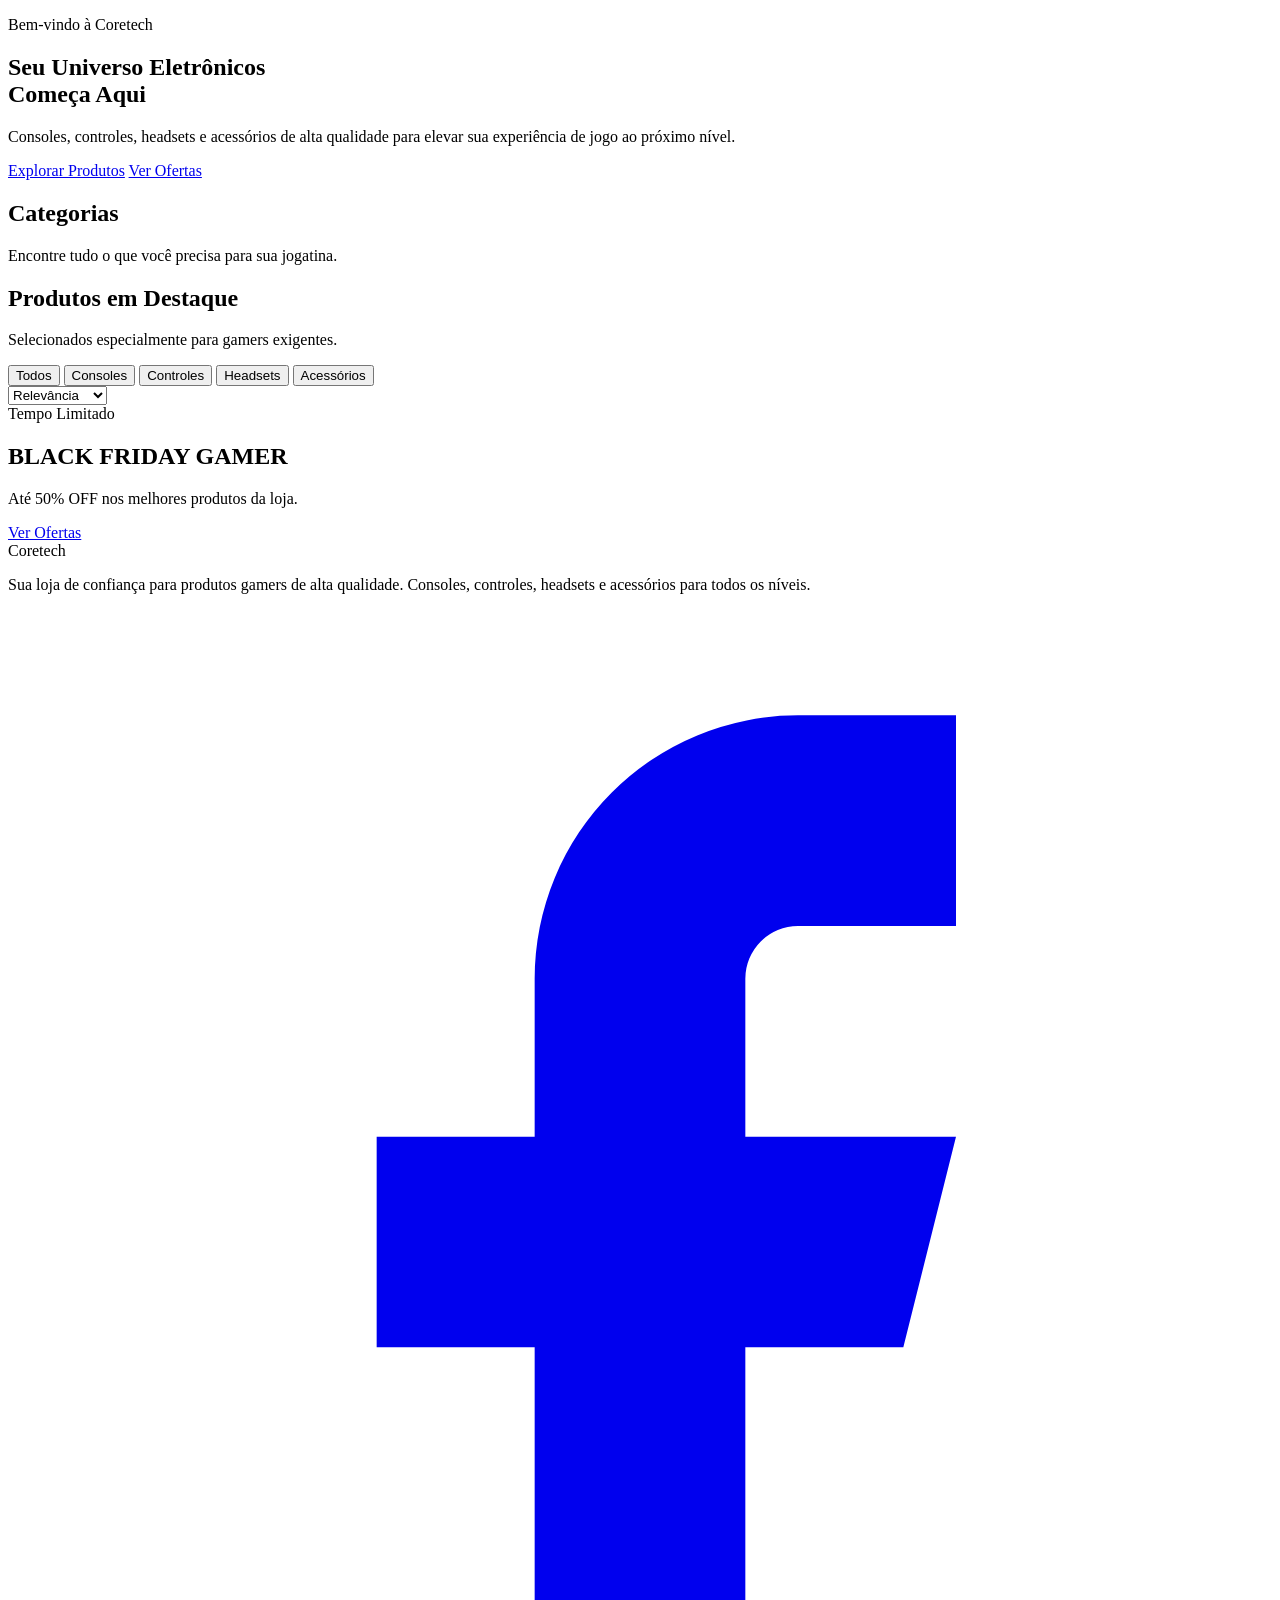
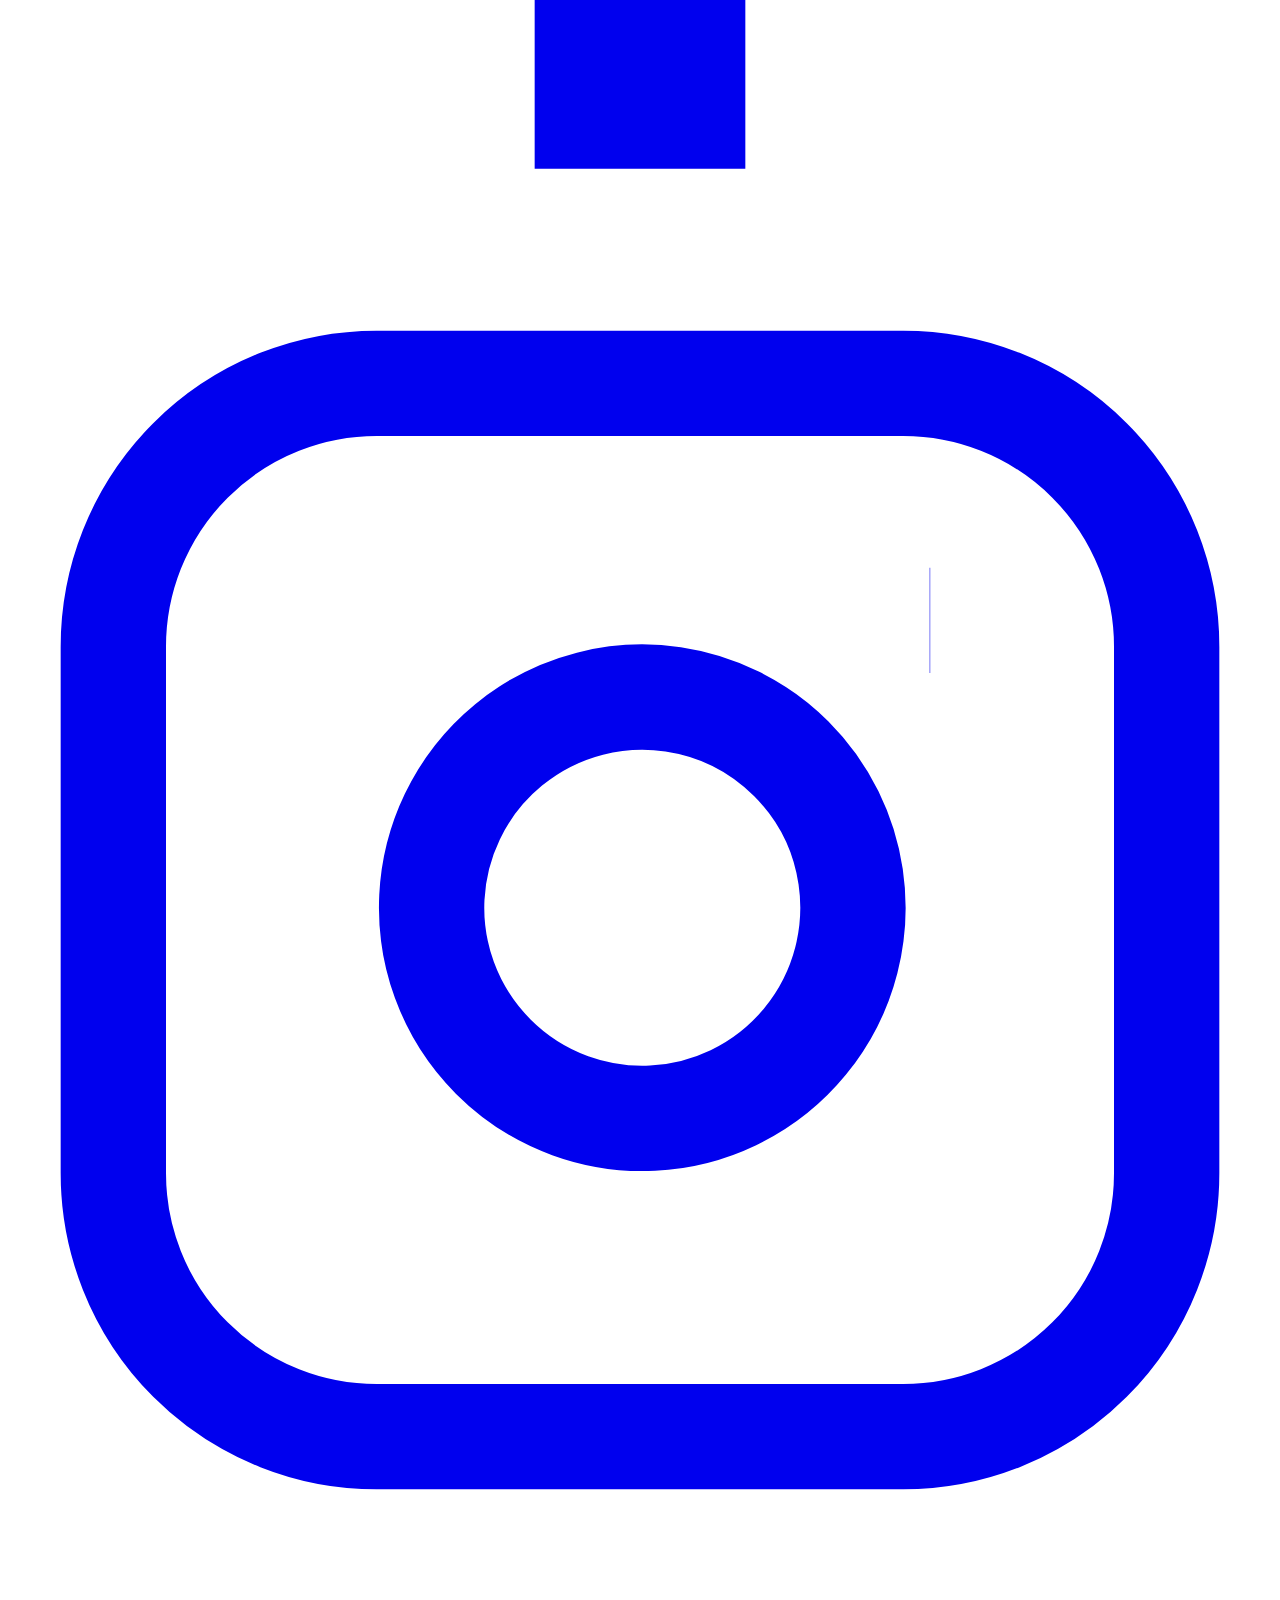
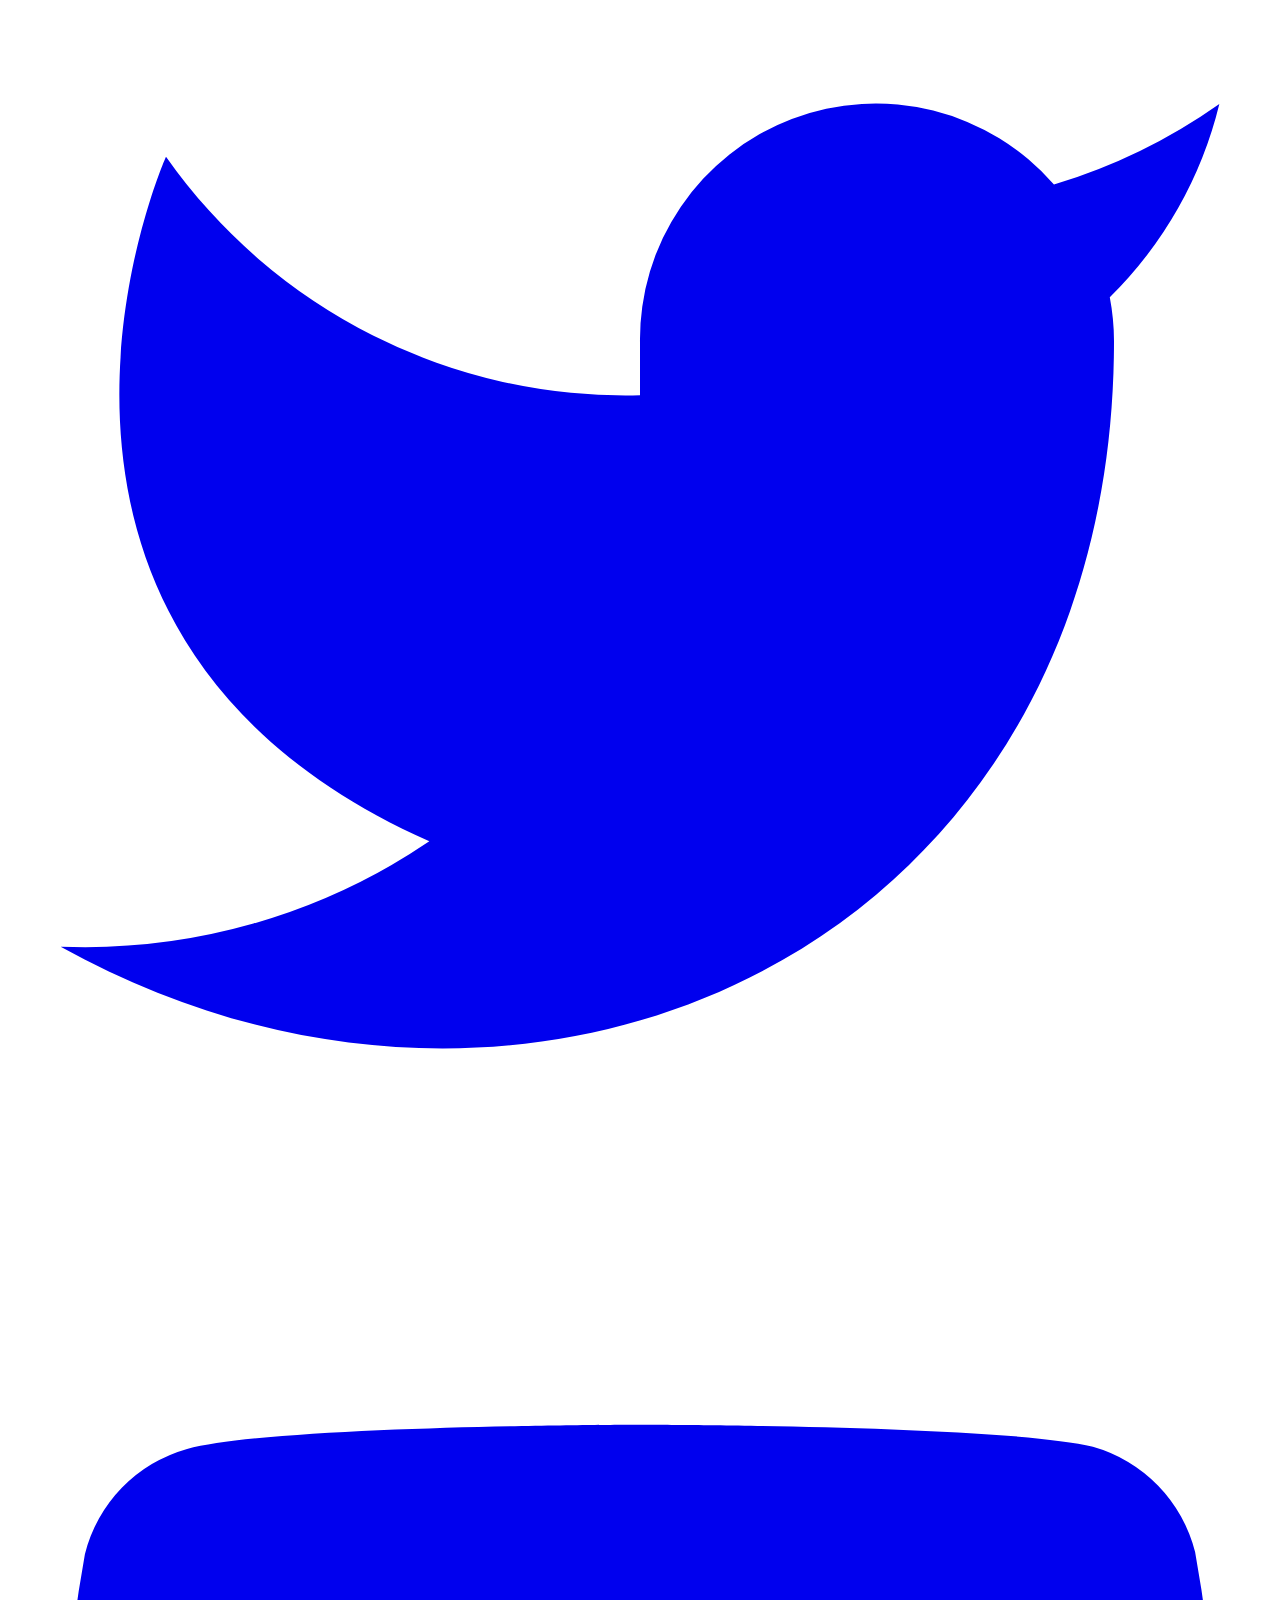
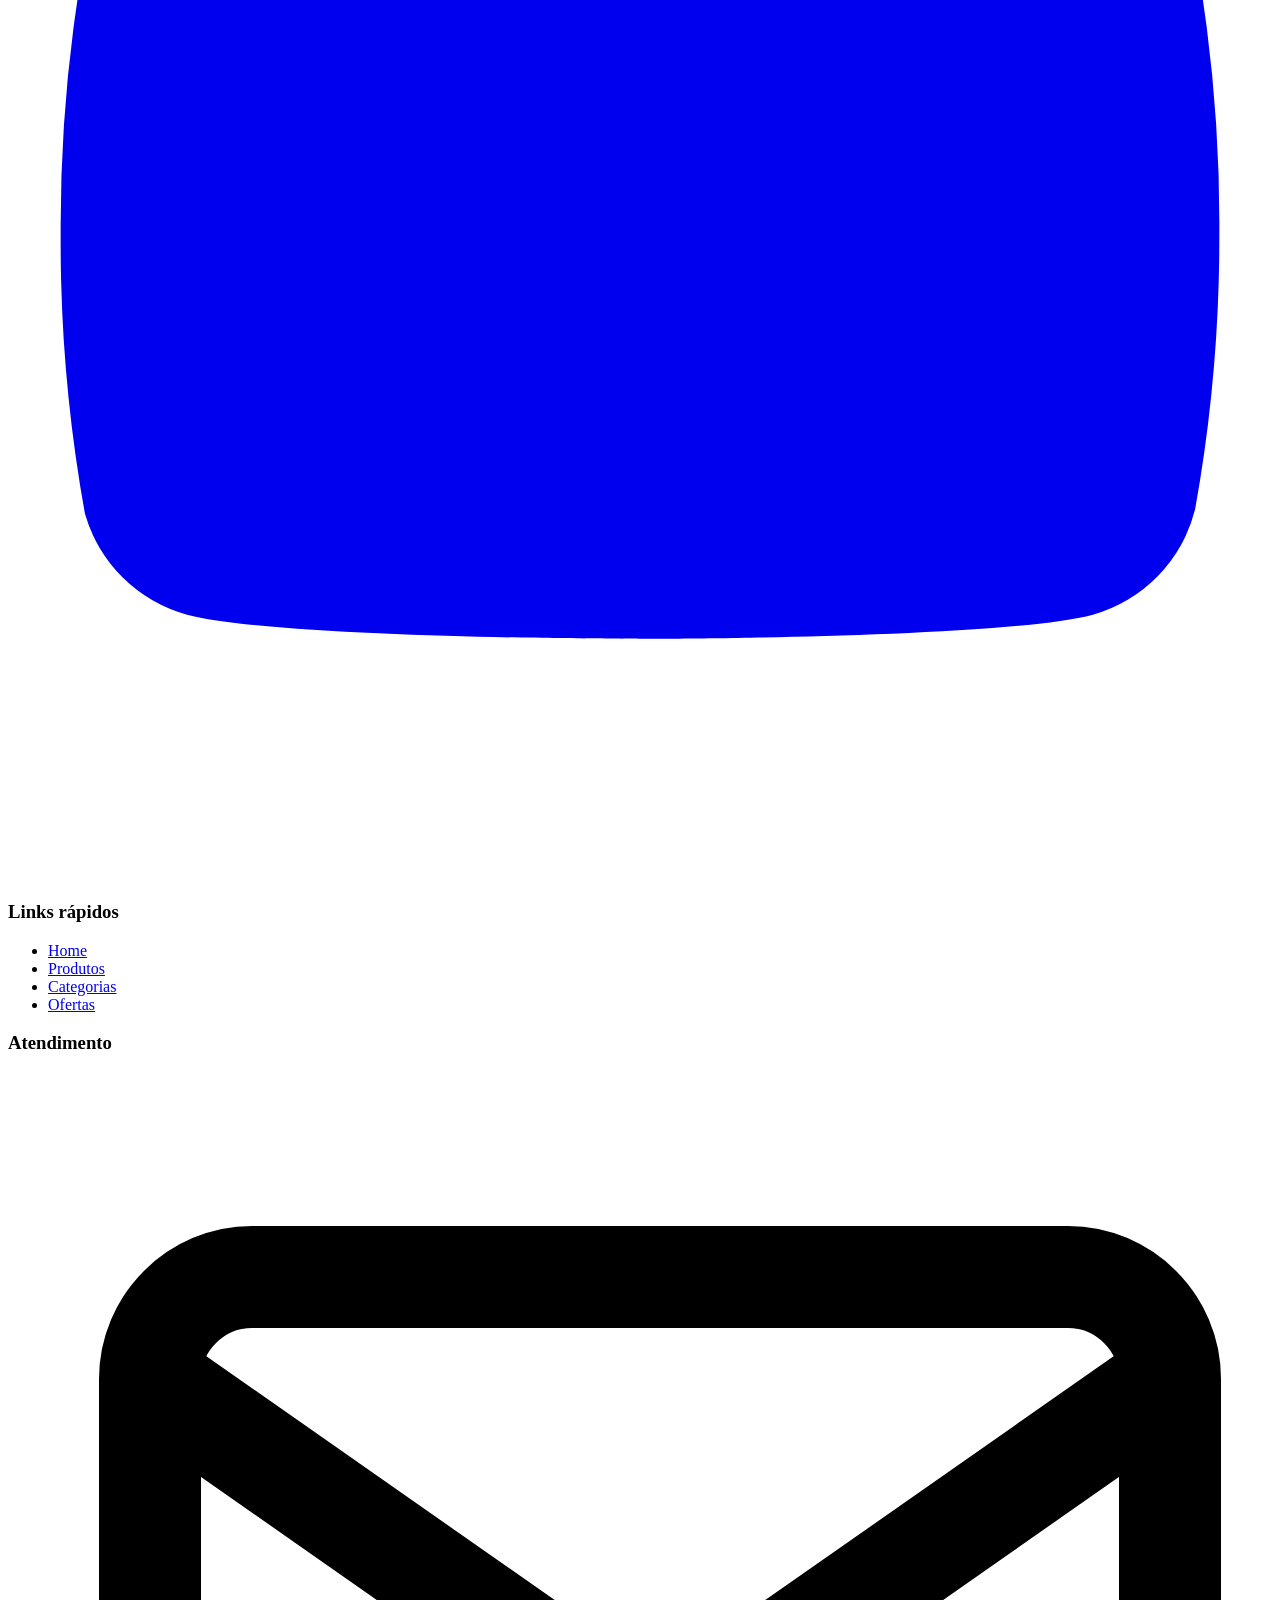
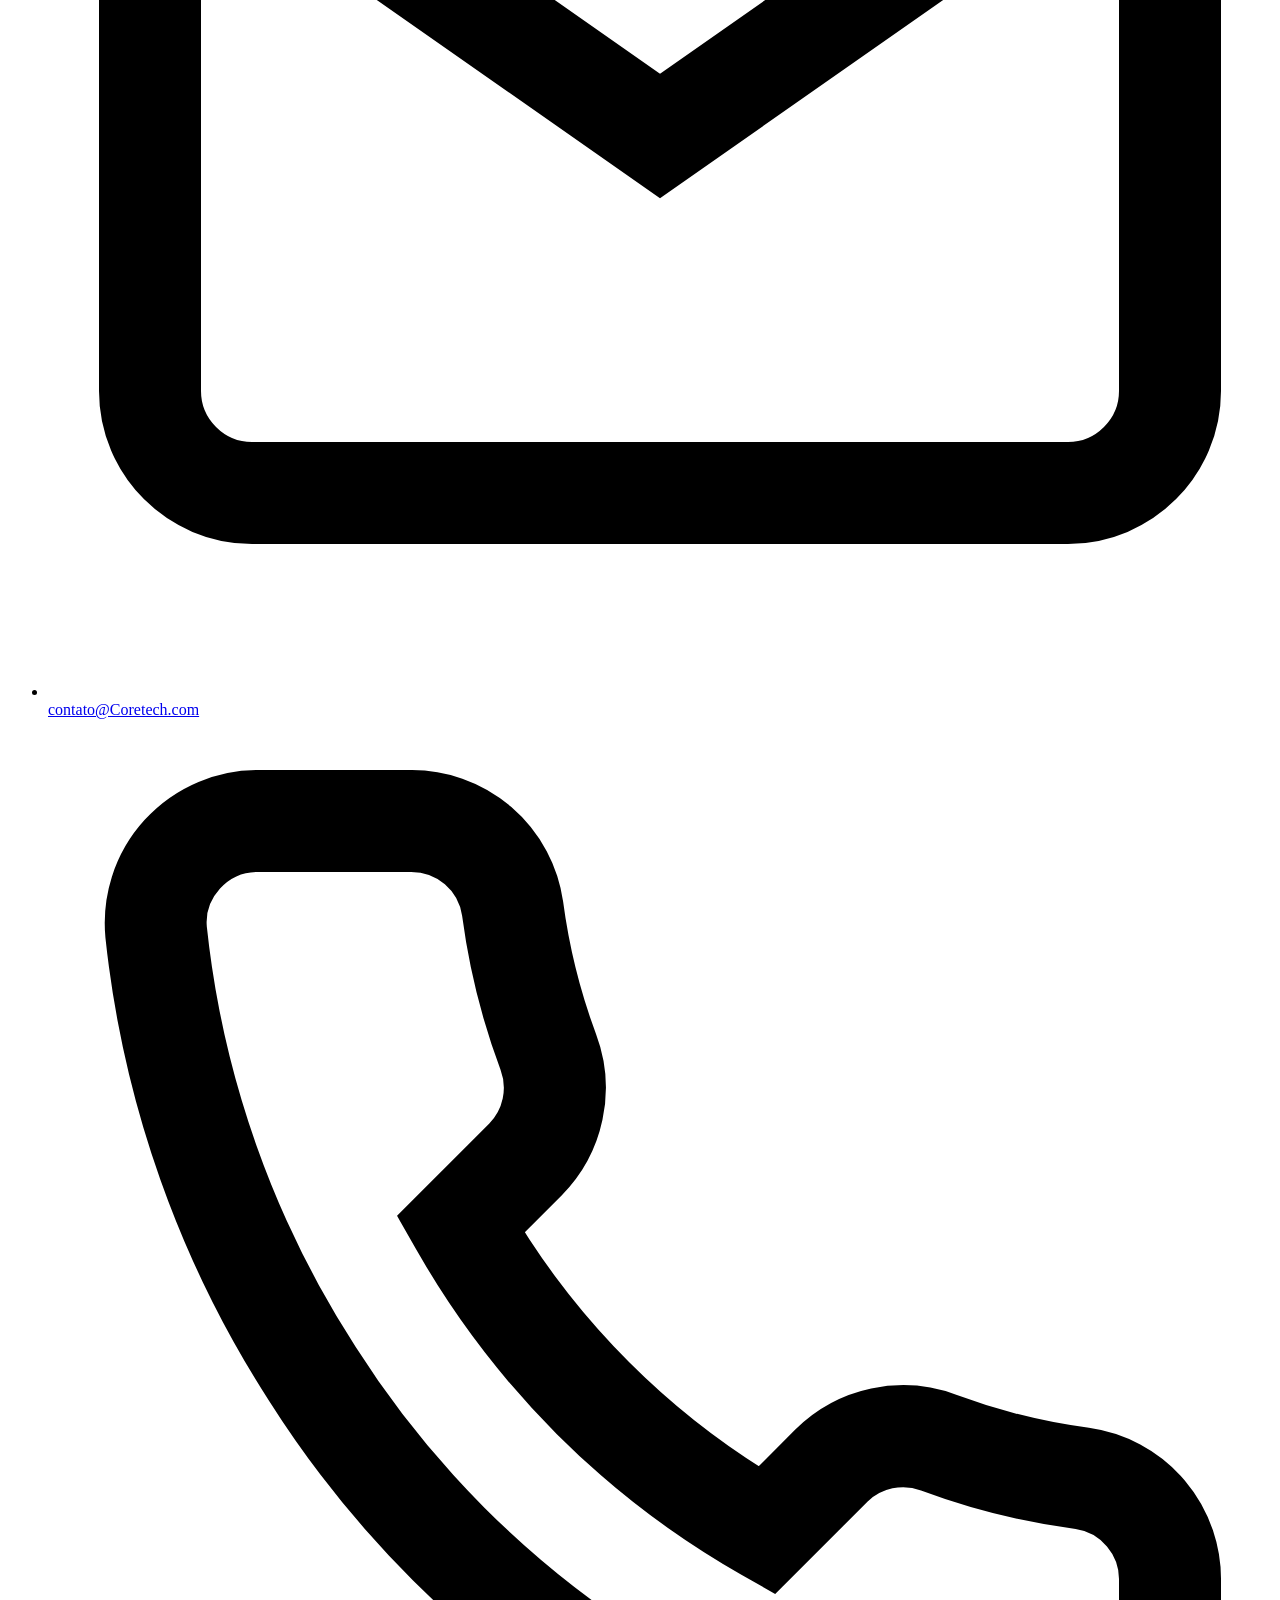
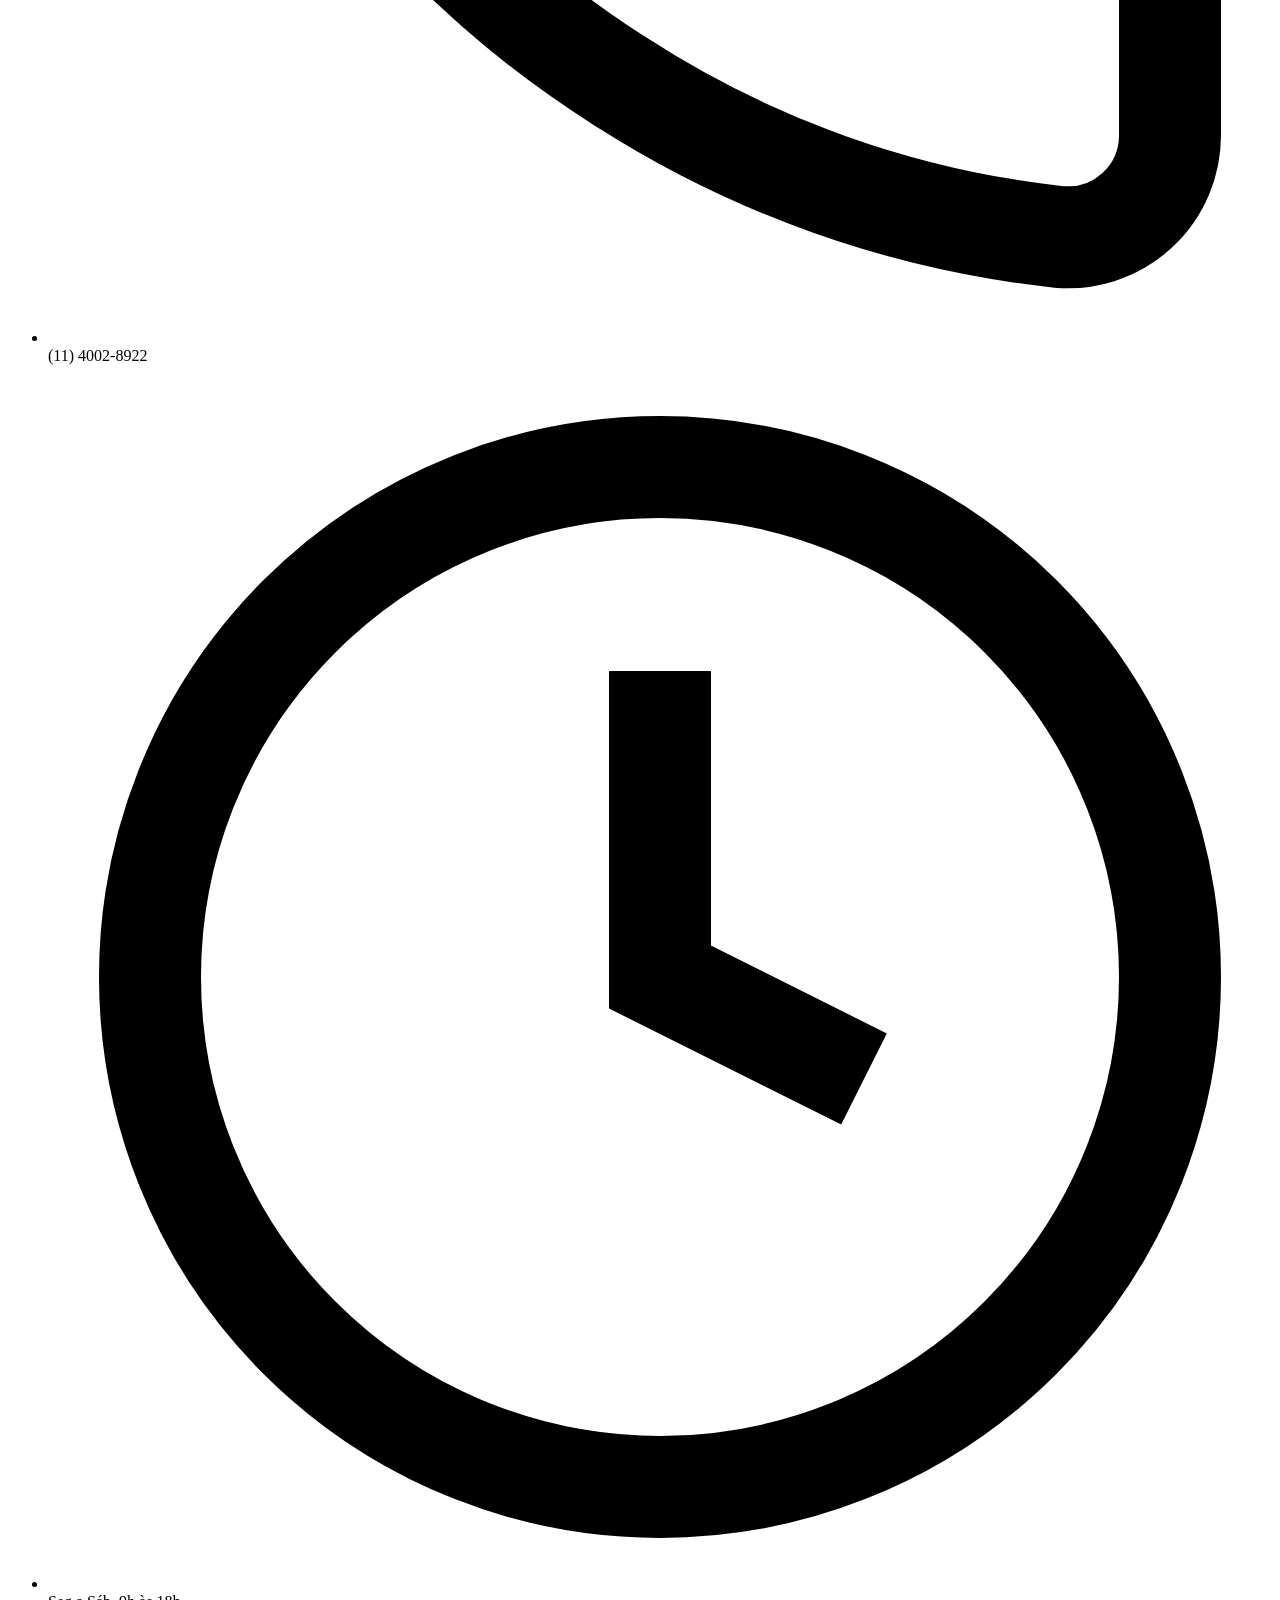
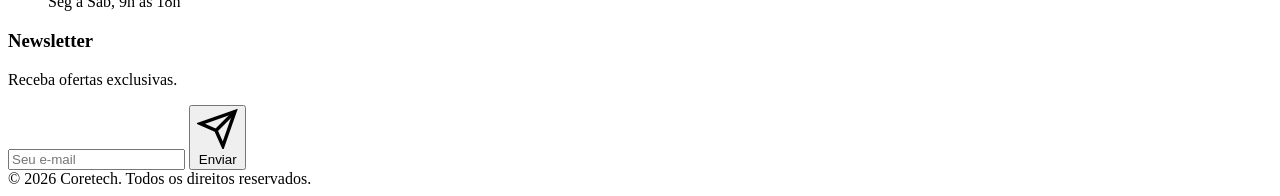
==== commit 63f3d2d4: "telas e email configurando" ====
--- a/src/main/resources/static/index.html
+++ b/src/main/resources/static/index.html
@@ -1,4 +1,4 @@
-<!DOCTYPE html>
+﻿<!DOCTYPE html>
 <html lang="pt-BR">
 <head>
   <meta charset="UTF-8">
@@ -99,7 +99,7 @@
       <div class="footer-grid">
         <div>
           <div class="footer-logo">
-            GameStore
+            Coretech
             <span class="logo-icon"></span>
           </div>
           <p class="footer-desc">
@@ -137,7 +137,7 @@
           <ul class="footer-contact">
             <li>
               <svg viewBox="0 0 24 24" fill="none" stroke="currentColor" stroke-width="2"><path d="M4 4h16c1.1 0 2 .9 2 2v12c0 1.1-.9 2-2 2H4c-1.1 0-2-.9-2-2V6c0-1.1.9-2 2-2z"/><polyline points="22,6 12,13 2,6"/></svg>
-              <a href="mailto:contato@gamestore.com">contato@Coretech.com</a>
+              <a href="mailto:contato@Coretech.com">contato@Coretech.com</a>
             </li>
             <li>
               <svg viewBox="0 0 24 24" fill="none" stroke="currentColor" stroke-width="2"><path d="M22 16.92v3a2 2 0 0 1-2.18 2 19.79 19.79 0 0 1-8.63-3.07 19.5 19.5 0 0 1-6-6 19.79 19.79 0 0 1-3.07-8.67A2 2 0 0 1 4.11 2h3a2 2 0 0 1 2 1.72 12.84 12.84 0 0 0 .7 2.81 2 2 0 0 1-.45 2.11L8.09 9.91a16 16 0 0 0 6 6l1.27-1.27a2 2 0 0 1 2.11-.45 12.84 12.84 0 0 0 2.81.7A2 2 0 0 1 22 16.92z"/></svg>
